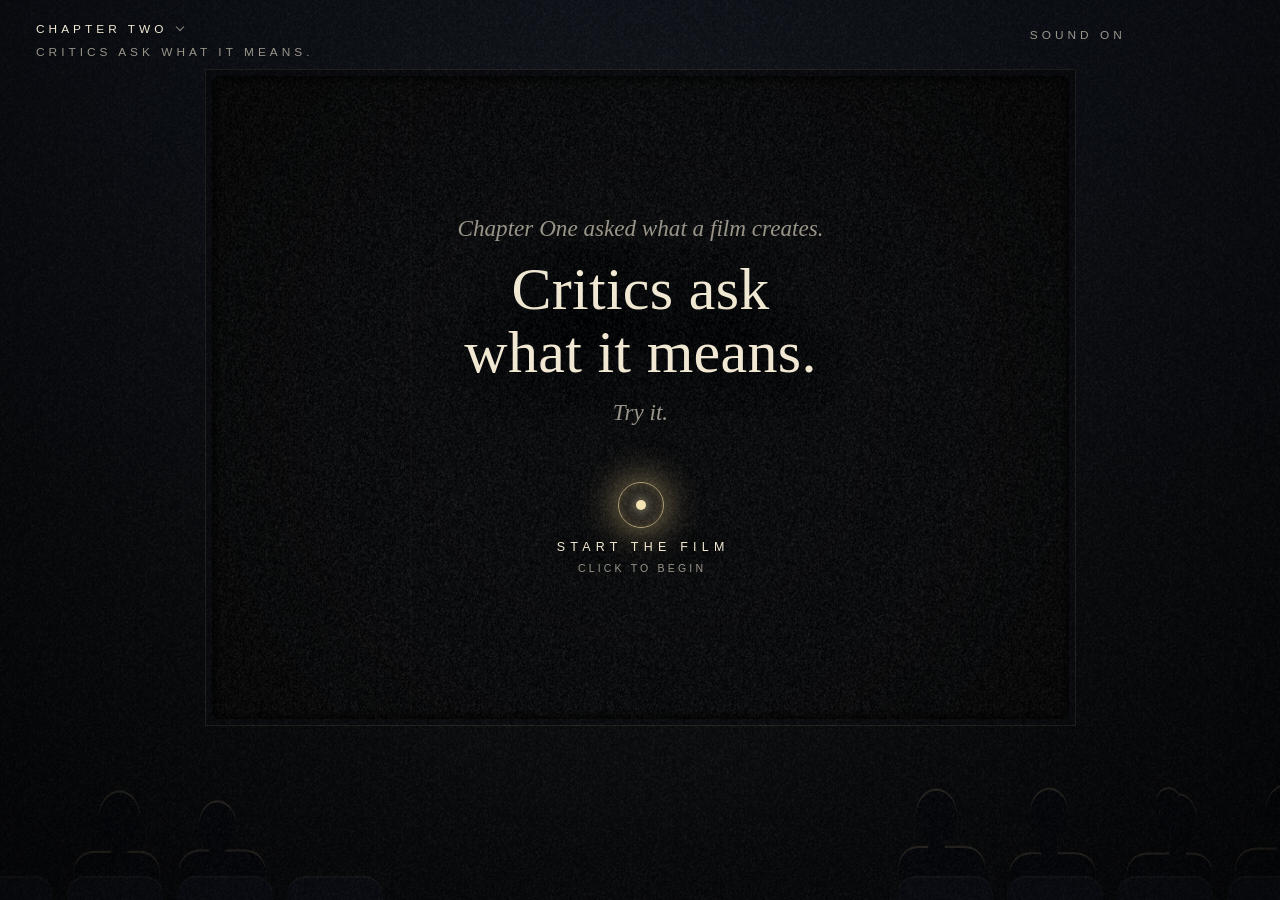
==== chapter2-3.html @ b14008a3 "first version" ====
<!doctype html>
<html lang="en">
<head>
<meta charset="utf-8">
<meta name="viewport" content="width=device-width,initial-scale=1,viewport-fit=cover">
<title>The Reading and the Laurel</title>
<meta name="description" content="Chapters Two and Three of an interactive exhibition: you read a short film and write its review; then fifty years of honours pile up on it, each citing the one beneath, down to the words you wrote.">
<meta name="theme-color" content="#05070a">
<style>
/* layout: one 4:3 film frame held in the dark of the Chapter One cinema, the front row below it.
   Chapter Two: gold is handwriting, the viewer's reading drawn over the film; it fades by itself.
   Chapter Three: gold is weight, honours stacked on the screen; the viewer lifts them off one by one, down to that same reading. */
:root{color-scheme:dark;
  --ink:#05070a; --ivory:#f1e8d3; --gold:#cdbb8e; --gold-hi:#ebd6a0; --dim:rgba(241,232,211,.62);
  --serif:"Cormorant Garamond","Iowan Old Style","Palatino Linotype",Palatino,"Book Antiqua",Georgia,"Times New Roman",serif;
  --sans:"Helvetica Neue",Helvetica,Arial,"Segoe UI",system-ui,sans-serif;
  --ease:cubic-bezier(.22,.61,.36,1);
  --fw:640px;
}
*{box-sizing:border-box;margin:0;padding:0}
html,body{height:100%;background:var(--ink);color:var(--ivory);overflow:hidden;overscroll-behavior:none;-webkit-tap-highlight-color:transparent}
body{font-family:var(--sans)}
#stage{position:fixed;inset:0;width:100%;height:100%;display:block;touch-action:none}
#ui{position:fixed;inset:0;pointer-events:none}
button{font:inherit;color:inherit;background:none;border:0;cursor:pointer;pointer-events:auto}
button:focus-visible{outline:1px solid var(--gold);outline-offset:5px;border-radius:2px}
.sr{position:absolute;width:1px;height:1px;overflow:hidden;clip:rect(0 0 0 0);white-space:nowrap}

/* chrome (shared with the other chapters) */
.top{position:absolute;left:0;right:0;top:0;display:flex;justify-content:space-between;align-items:flex-start;padding:max(18px,env(safe-area-inset-top)) clamp(16px,3vw,36px) 0;font-size:.74rem;letter-spacing:.34em;text-transform:uppercase;color:var(--dim)}
.top .left{line-height:1.9}
.top .left b{font-weight:400;color:var(--ivory)}
.top .right{display:flex;gap:6px}
.top button{padding:10px 10px;letter-spacing:.34em;text-transform:uppercase;font-size:.74rem;color:var(--dim);transition:color .6s}
.top button:hover{color:var(--ivory)}
#restartTop{opacity:0;visibility:hidden;transition:opacity 1.6s var(--ease)}
#restartTop.on{opacity:1;visibility:visible}
.bottom{position:absolute;left:0;right:0;bottom:0;padding:0 clamp(16px,3vw,36px) max(16px,env(safe-area-inset-bottom));display:flex;justify-content:center;font-size:.72rem;letter-spacing:.3em;text-transform:uppercase;color:var(--dim);transition:opacity 2s var(--ease)}
#prog{flex:1;max-width:420px}
#prog .bar{position:relative;height:1px;background:rgba(241,232,211,.16);margin-bottom:10px}
#prog .fill{position:absolute;left:0;top:0;bottom:0;width:0;background:var(--gold);opacity:.8;transition:width 2.4s var(--ease)}
#prog .tick{position:absolute;top:-2px;width:1px;height:5px;background:rgba(241,232,211,.28)}
#prog .lbl{text-align:center;white-space:nowrap;overflow:hidden;text-overflow:ellipsis;text-shadow:0 0 10px #000}
body.intro .bottom,body.intro3 .bottom,body.final .bottom{opacity:0}

/* the frame: everything written sits inside the film's 4:3 gate */
#card{position:absolute;left:0;top:0;width:100px;height:75px}
.scr{position:absolute;inset:0;display:flex;flex-direction:column;align-items:center;justify-content:center;text-align:center;padding:0 clamp(10px,4%,44px)}

/* the two openings */
.opening{gap:clamp(8px,calc(var(--fw)*.018),18px);opacity:0;visibility:hidden;transition:opacity 1.6s var(--ease),visibility 0s 1.6s}
body.intro #intro,body.intro3 #intro3{opacity:1;visibility:visible;transition:opacity 2.4s var(--ease),visibility 0s}
.opening h1{font-family:var(--serif);font-weight:300;font-size:clamp(1.8rem,calc(var(--fw)*.07),4.4rem);line-height:1.05;letter-spacing:.005em;text-shadow:0 2px 40px #000;text-wrap:balance}
.opening p{font-family:var(--serif);font-style:italic;font-size:clamp(1rem,calc(var(--fw)*.027),1.45rem);color:var(--dim)}
.cta{margin-top:clamp(10px,calc(var(--fw)*.04),40px);display:flex;flex-direction:column;align-items:center;gap:12px;padding:6px}
.cta .ring{position:relative;width:46px;height:46px;border-radius:50%;border:1px solid rgba(235,214,160,.75);box-shadow:0 0 22px 2px rgba(235,205,140,.35),inset 0 0 14px rgba(235,205,140,.3);animation:breathe 4.4s ease-in-out infinite}
.cta .ring::after{content:"";position:absolute;inset:17px;border-radius:50%;background:#f3e3b4;box-shadow:0 0 14px 3px rgba(243,227,180,.7)}
.cta .t1{font-size:.78rem;letter-spacing:.42em;text-transform:uppercase;color:var(--ivory);padding-left:.42em;text-shadow:0 0 12px #000}
.cta .t2{font-size:.66rem;letter-spacing:.3em;text-transform:uppercase;color:var(--dim);margin-top:-4px;padding-left:.3em}
.cta:focus-visible{outline:none}
.cta:hover .ring,.cta:focus-visible .ring{box-shadow:0 0 34px 5px rgba(235,205,140,.5),inset 0 0 16px rgba(235,205,140,.4)}
@keyframes breathe{0%,100%{opacity:.78;transform:scale(1)}50%{opacity:1;transform:scale(1.07)}}

/* questions */
#ask{gap:clamp(14px,calc(var(--fw)*.042),40px);opacity:0;visibility:hidden;transition:opacity 1.2s var(--ease),visibility 0s 1.2s}
#ask.on{opacity:1;visibility:visible;transition:opacity 1.8s var(--ease),visibility 0s}
.q,.s{font-family:var(--serif);font-weight:400;font-size:clamp(.92rem,calc(var(--fw)*.023),1.36rem);letter-spacing:.26em;text-transform:uppercase;padding-left:.26em;line-height:1.7;text-wrap:balance;max-width:34em;text-shadow:0 1px 18px #000,0 0 3px rgba(0,0,0,.6)}
.opts{display:grid;grid-template-columns:auto;justify-items:center}
.opts.c2{grid-template-columns:repeat(2,minmax(0,1fr))}
.opts.c3{grid-template-columns:repeat(3,minmax(0,1fr))}
.opt{position:relative;min-height:44px;padding:9px 18px;font-family:var(--serif);font-style:italic;font-size:clamp(1.02rem,calc(var(--fw)*.0245),1.36rem);line-height:1.25;color:var(--dim);opacity:0;transition:opacity 1.4s var(--ease) var(--d,0s),color .6s}
#ask.on .opt{opacity:1}
#ask:not(.ready) .opt{pointer-events:none}
.opts.caps .opt{font-style:normal;text-transform:uppercase;letter-spacing:.3em;padding:9px 12px 9px calc(12px + .3em);font-size:clamp(.8rem,calc(var(--fw)*.018),1.02rem)}
.opt::after{content:"";position:absolute;left:50%;right:50%;bottom:7px;height:1px;background:var(--gold);opacity:.75;transition:left .7s var(--ease),right .7s var(--ease)}
.opt:hover,.opt:focus-visible,.opt.chosen{color:var(--ivory)}
.opt:hover::after,.opt:focus-visible::after,.opt.chosen::after{left:14px;right:14px}
.opt:focus-visible{outline:none}
#ask.picked .opt{pointer-events:none}
#ask.picked .opt:not(.chosen){opacity:0;transition:opacity 1s var(--ease)}

/* the review the viewer writes without meaning to */
#rev{gap:clamp(8px,calc(var(--fw)*.022),20px);opacity:0;visibility:hidden;transition:opacity 1.4s var(--ease),visibility 0s 1.4s}
#rev.on{opacity:1;visibility:visible;transition:opacity 1.8s var(--ease),visibility 0s}
#rev .stars{font-family:var(--serif);color:var(--gold-hi);letter-spacing:.32em;padding-left:.32em;font-size:clamp(1rem,calc(var(--fw)*.03),1.6rem);text-shadow:0 0 18px rgba(235,205,140,.45)}
#rev .quote{font-family:var(--serif);font-style:italic;font-weight:300;font-size:clamp(1.15rem,calc(var(--fw)*.04),2.3rem);line-height:1.3;max-width:24em;min-height:2.6em;text-wrap:balance;text-shadow:0 2px 24px #000}
#rev .by{font-size:.76rem;letter-spacing:.38em;padding-left:.38em;text-transform:uppercase;color:var(--gold);opacity:0;transition:opacity 1.6s var(--ease)}
#rev .by.on{opacity:1}

/* intertitles and the endings */
#say{gap:clamp(10px,calc(var(--fw)*.03),28px)}
.s{opacity:0;filter:blur(6px);transform:translateY(8px);transition:opacity 1.5s var(--ease),transform 1.5s var(--ease),filter 1.5s var(--ease)}
.s.on{opacity:1;filter:blur(0);transform:none;transition-duration:2.4s}
.s.it{font-style:italic;text-transform:none;letter-spacing:.01em;padding-left:0;font-size:clamp(1.15rem,calc(var(--fw)*.033),2rem);line-height:1.35}
.s.big{text-transform:none;letter-spacing:.003em;padding-left:0;font-weight:300;font-size:clamp(1.3rem,calc(var(--fw)*.047),2.7rem);line-height:1.28;text-shadow:0 2px 24px #000}
.s.big.soft{color:var(--dim)}
body.reduced .s{filter:none;transform:none}
#cap{justify-content:flex-end;padding-bottom:7%}
.btn{display:none;margin-top:clamp(8px,calc(var(--fw)*.03),26px);padding:16px 22px 16px calc(22px + .42em);font-size:.78rem;letter-spacing:.42em;text-transform:uppercase;border:1px solid rgba(205,187,142,.5);color:var(--ivory);background:rgba(5,7,10,.25);opacity:0;visibility:hidden;transition:opacity 1.6s var(--ease),visibility 0s 1.6s,background .6s}
.btn.show{display:block}
.btn.on{opacity:1;visibility:visible;transition:opacity 2.4s var(--ease),visibility 0s,background .6s}
.btn:hover{background:rgba(205,187,142,.12)}
noscript{position:fixed;inset:0;display:grid;place-items:center;text-align:center;padding:2rem;font-family:var(--serif);font-size:1.4rem}
@media (max-width:640px){
  .top{font-size:.66rem;letter-spacing:.26em}
  .top .left .scn{display:none}
}
@media (prefers-reduced-motion:reduce){.cta .ring{animation:none}}
</style>
</head>
<body class="intro">
<canvas id="stage" aria-hidden="true"></canvas>
<div id="ui">
  <header class="top">
    <div class="left"><b id="chap">Chapter Two</b><br><span class="scn" id="scn">Critics ask what it means.</span></div>
    <div class="right">
      <button id="snd" type="button" aria-pressed="true" aria-label="Toggle sound">Sound on</button>
      <button id="restartTop" type="button">Restart</button>
    </div>
  </header>

  <div id="card">
    <section class="scr opening" id="intro">
      <p>Chapter One asked what a film creates.</p>
      <h1>Critics ask<br>what it means.</h1>
      <p>Try it.</p>
      <button class="cta" id="cta" type="button" aria-label="Start the film">
        <span class="ring" aria-hidden="true"></span>
        <span class="t1">Start the film</span>
        <span class="t2">Click to begin</span>
      </button>
    </section>

    <section class="scr opening" id="intro3">
      <p>You are the audience.</p>
      <h1>The canon decides<br>what matters.</h1>
      <button class="cta" id="cta3" type="button" aria-label="Start Chapter Three" tabindex="-1">
        <span class="ring" aria-hidden="true"></span>
        <span class="t1">Start the film</span>
        <span class="t2">Click to begin</span>
      </button>
    </section>

    <section class="scr" id="ask" aria-label="Question">
      <p class="q" id="q"></p>
      <div class="opts" id="opts"></div>
    </section>

    <section class="scr" id="rev" aria-hidden="true">
      <p class="stars">&#9733;&#9733;&#9733;&#9733;&#9733;</p>
      <p class="quote" id="quote"></p>
      <p class="by" id="by">&mdash; You</p>
    </section>

    <section class="scr" id="say">
      <button class="btn" id="again" type="button" tabindex="-1">Watch it again</button>
    </section>

    <div class="scr" id="cap" aria-hidden="true"></div>
  </div>

  <div class="bottom">
    <div id="prog" role="progressbar" aria-label="Progress through the chapter" aria-valuemin="1" aria-valuemax="8" aria-valuenow="1">
      <div class="bar" id="pbar"><div class="fill" id="fill"></div></div>
      <div class="lbl" id="lbl">01 / 08 · The Film</div>
    </div>
  </div>
  <div class="sr" id="live" aria-live="polite"></div>
</div>
<noscript>This exhibition needs JavaScript to run.</noscript>

<script>
(()=>{
'use strict';
const $=s=>document.querySelector(s);
const cv=$('#stage'),ctx=cv.getContext('2d',{alpha:false});
let reduce=matchMedia('(prefers-reduced-motion: reduce)').matches;
matchMedia('(prefers-reduced-motion: reduce)').addEventListener?.('change',e=>{reduce=e.matches;document.body.classList.toggle('reduced',reduce)});
document.body.classList.toggle('reduced',reduce);
const coarse=matchMedia('(pointer: coarse)').matches;
const SERIF='"Cormorant Garamond","Iowan Old Style","Palatino Linotype",Palatino,"Book Antiqua",Georgia,"Times New Roman",serif';
const SANS='"Helvetica Neue",Helvetica,Arial,"Segoe UI",system-ui,sans-serif';
const NEXT_CHAPTER='chapter4.html'; // the last chapter; the closing button leads there

/* ---------- helpers ---------- */
const clamp=(v,a,b)=>v<a?a:v>b?b:v,lerp=(a,b,t)=>a+(b-a)*t;
const sstep=(a,b,x)=>{const t=clamp((x-a)/(b-a),0,1);return t*t*(3-2*t)};
const eio=t=>{t=clamp(t,0,1);return t<.5?4*t*t*t:1-Math.pow(-2*t+2,3)/2};
const prog=(x,a,b)=>clamp((x-a)/(b-a),0,1);
const rgb=(r,g,b,a=1)=>`rgba(${r|0},${g|0},${b|0},${clamp(a,0,1).toFixed(3)})`;
function mulberry(a){return()=>{a|=0;a=a+0x6D2B79F5|0;let t=Math.imul(a^a>>>15,1|a);t=t+Math.imul(t^t>>>7,61|t)^t;return((t^t>>>14)>>>0)/4294967296}}
const tween=(o,target,dur,dt)=>{const d=target-o.v,st=dt/dur;o.v+=clamp(d,-st,st)};
const smooth=(v,t,rate,dt)=>v+(t-v)*(1-Math.exp(-dt*rate));

/* ---------- the room and the film's own time ---------- */
const R={W:2.9,D:6.5,H:3.1};
const DOOR={x0:-2.25,x1:-1.35,h:2.05},WIN={x0:.95,x1:2.25,y0:.95,y1:2.2},LAMP={x:1.6,y:2.32,z:3.5},CH={x:.45,z:3.9};
const NEAR=.2,END=27.5,STEP=.52,OPEN=1.25;
/* story seconds: the one action the film ever shows. He enters, sits, looks at the window, leaves. */
const TL={open1:[1.0,2.3],enter:[2.3,4.0],close1:[4.1,5.3],walk:[5.3,8.9],turn:[8.9,9.6],sit:[9.6,10.8],look:[11.0,12.2],
  unlook:[15.6,16.2],rise:[16.2,17.4],back:[17.6,21.0],open2:[20.4,21.6],out:[21.7,23.3],close2:[23.5,24.7]};
/* what is shown, and when. The film itself is the same every time; only what lies over it changes. */
const CLIPS={film:{T0:0,T1:END},read1:{T0:8,T1:18},read2:{T0:14.5,T1:24.5},split:{T0:7,T1:19},loop:{T0:0,T1:END}};
const STEPS2=['The Film','First Question','Your Reading','Second Question','Your Reading, Again','Your Review','Side by Side','What Remains'];
const STEPS3=['The Premiere','Fifty Years','The Layers','The Film'];
const Q1={q:'Why did he enter the room?',opts:[['He was looking for someone.','wait'],['He wanted to be alone.','alone'],['He was afraid of something outside.','fear'],['There was no reason.','none']]};
const Q2={q:'What was this film about?',caps:3,opts:[['Loneliness','loneliness'],['Fear','fear'],['Waiting','waiting'],['Memory','memory'],['Death','death'],['Nothing','nothing']]};
/* the review is assembled from the two answers: the second sets the claim, the first supplies the image */
const REV2={loneliness:'A haunting study of loneliness.',fear:'A quiet masterpiece of dread.',waiting:'A haunting study of waiting.',
  memory:'A meditation on memory and the rooms it keeps.',death:'An elegy that never names its dead.',nothing:'A rigorous study of nothing.'};
const REV1={wait:'Every closed door is someone who never came.',alone:'The empty chair is the only company he can bear.',
  fear:'The dark window looks back at him.',none:'He enters for no reason, and that is the reason.'};
const label=(Q,v)=>(Q.opts.find(o=>o[1]===v)||Q.opts[0])[0];
const reviewText=()=>REV2[S.q2]+' '+REV1[S.q1];

/* ---------- Chapter Three: fifty years of honours, each one resting on the one beneath ----------
   bottom to top. Each card's last line is its reason, and the reason is always the card under it.
   The bottom card is the review from Chapter Two, and its reason is two answers that are not on the screen. */
const Y0=1974,Y1=2026,HY=[1974.25,1984,2004,2014,2024];
const CARDS=[
  {id:'review', hn:0,d:0,  cx:.5, cy:.56,cw:.68,ch:.42,rot:-.02},
  {id:'prize',  hn:0,d:.55,cx:.46,cy:.5, cw:.6, ch:.56,rot:.035},
  {id:'retro',  hn:1,d:0,  cx:.54,cy:.47,cw:.58,ch:.6, rot:-.04},
  {id:'restore',hn:2,d:0,  cx:.48,cy:.5, cw:.62,ch:.64,rot:.025},
  {id:'poll',   hn:3,d:0,  cx:.53,cy:.46,cw:.58,ch:.68,rot:-.03},
  {id:'book',   hn:4,d:0,  cx:.49,cy:.5, cw:.6, ch:.74,rot:.045}];
const CLAP=[[.45,2.6],[.6,3],[.75,3.2],[.9,3.6],[1,5]],DROP=.6;

/* ---------- state ---------- */
let S,runId=0;
const waits=[],PARTS=[],ST=new Map(),SCR=[{x:.23,p:.34,on:false,a:0},{x:.71,p:.2,on:false,a:0}];
function fresh(){
  return{mode:'intro',ch:2,mt:0,clock:0,step:0,lastStep:-1,
    clip:null,rt:0,dur:0,pt:0,T:0,playing:false,holdEnd:false,loop:false,fade:0,lead:-1,cut:0,
    q1:null,q2:null,dim:{v:0},dimT:0,out:{v:0},outT:0,split:{v:0},splitT:0,lumS:.1,
    year:Y0,yearT:Y0,hon:0,landT:[0,0,0,0,0],railA:0,railT:0,dragging:false,dragged:false,hint:0,
    cards:CARDS.map(c=>({...c,t:null,landed:false,gone:false,fly:null,back:0})),drag:null,peeled:0,lastPeel:-1e9,rsn:0,rg:0,
    shake:0,ovEnd:0,clap:0,clapT:0,clapEnd:0,mur:0,murT:0,turnN:0,premT:0,held:null,
    prev:{},fr:{i:-1,wx:0,wy:0,fl:0,gx:0,gy:0,dust:[],hair:null}};
}
S=fresh();
function wait(s){const id=runId;return new Promise(res=>waits.push({t:S.clock+s,res,id}))}
function until(fn){const id=runId;return new Promise(res=>waits.push({fn,res,id}))}
function setMode(m){S.mode=m;S.mt=0}

/* ---------- canvas, layout, the front row ---------- */
let W=0,H=0,DPR=1,quality=1,bgGrad,vigGrad,grainPat,pitch=90,K=150,FW=640,FH=480,TOP=60,BARY=0,BARW=300;
const FR={x:0,y:0,w:640,h:480},HEADS=[];let VIS=[];
const BARH=50;
function getSt(key){
  let st=ST.get(key);
  if(!st){let h=7;for(const c of key)h=(h*31+c.charCodeAt(0))|0;const r=mulberry(h^0x5bd1e995);
    st={slump:.15,attn:0,turn:0,phone:0,ov:0,lk:0,away:0,awayV:0,tdir:r()<.5?-1:1,d:r(),r1:r(),r2:r(),ph:r()*6.28,sleep:0,stepT:0,ti:0,
      pre:false,c2:false,arrE:1,left:0,back:0,gone:0,hs:0};
    st.pre=r()<.55;st.arrE=1+Math.min(3,Math.floor(r()*4));st.c2=r()<.7;
    st.away=(S.ch===2?st.c2:st.pre)?0:1;
    ST.set(key,st)}
  return st;
}
function attach(){for(const h of HEADS)h.st=getSt(h.key)}
function resize(){
  DPR=Math.min(devicePixelRatio||1,1.75)*quality;
  W=Math.max(innerWidth,320);H=Math.max(innerHeight,240);
  cv.width=Math.round(W*DPR);cv.height=Math.round(H*DPR);
  ctx.setTransform(DPR,0,0,DPR,0,0);
  pitch=clamp(Math.min(W/10.5,H/7.6),50,110);K=pitch/.6;
  TOP=clamp(H*.085,46,80);
  const bot=K*.66+10+BARH,avail=Math.max(120,H-TOP-bot);
  FH=Math.round(Math.min(avail,(W-32)*.75));FW=Math.round(FH*4/3);
  FR.x=Math.round((W-FW)/2);FR.y=Math.round(TOP+(avail-FH)/2);FR.w=FW;FR.h=FH;
  const c=$('#card').style;c.left=FR.x+'px';c.top=FR.y+'px';c.width=FW+'px';c.height=FH+'px';
  $('#card').style.setProperty('--fw',FW+'px');
  BARY=Math.round(FR.y+FH+Math.min(30,BARH*.55));BARW=Math.min(FW*.86,560);
  bgGrad=ctx.createLinearGradient(0,0,0,H);bgGrad.addColorStop(0,'#070a10');bgGrad.addColorStop(1,'#040507');
  vigGrad=ctx.createRadialGradient(W/2,H/2,Math.min(W,H)*.35,W/2,H/2,Math.hypot(W,H)*.62);
  vigGrad.addColorStop(0,'rgba(0,0,0,0)');vigGrad.addColorStop(1,'rgba(0,0,0,.62)');
  if(!grainPat){const n=document.createElement('canvas');n.width=n.height=256;const g=n.getContext('2d'),im=g.createImageData(256,256),r=mulberry(3);
    for(let i=0;i<256*256;i++){const v=r()<.5?0:255;im.data[i*4]=im.data[i*4+1]=im.data[i*4+2]=v;im.data[i*4+3]=r()*34}
    g.putImageData(im,0,0);grainPat=ctx.createPattern(n,'repeat')}
  // the row in front of you; who is sitting in it depends on the year
  HEADS.length=0;const r=mulberry(20191),aisle=Math.max(pitch*1.7,Math.min(W*.2,250));
  for(const sd of[-1,1])for(let j=0;j<40;j++){const x=W/2+sd*(aisle+pitch*(j+.5));if(x<-pitch||x>W+pitch)break;
    const tall=r();HEADS.push({x,key:sd+':'+j,p:{dx:(r()-.5)*.09,s:.9+r()*.24,h:1.22+tall*.12,sh:(r()-.5)*.04,hair:r()<.3?(r()<.5?-1:1):0,lean:(r()-.5)*.05}})}
  attach();
  const o=$('#opts');if(o.dataset.cols)o.className='opts caps c'+(FW<520?2:o.dataset.cols);
}

/* ---------- projection inside a film frame (FW, FH are the frame being drawn) ---------- */
const cam={x:0,y:1.18,z:-1.9};
let F=600,FCX=320,HZ=260,PX=0,PY=0;
function setCam(){cam.x=0;cam.y=1.18;cam.z=-1.9;F=1.12*FH;HZ=.555*FH;FCX=FW/2}
const pj=(x,y,z)=>{const k=F/Math.max(z-cam.z,.05);PX=FCX+(x-cam.x)*k;PY=HZ-(y-cam.y)*k};
function pathPoly(a){
  const n=a.length/3,zn=cam.z+NEAR;let started=false;
  let qx=a[(n-1)*3],qy=a[(n-1)*3+1],qz=a[(n-1)*3+2];
  const emit=(x,y,z)=>{pj(x,y,z);if(!started){ctx.moveTo(PX,PY);started=true}else ctx.lineTo(PX,PY)};
  for(let i=0;i<n;i++){
    const x=a[i*3],y=a[i*3+1],z=a[i*3+2],inC=z>=zn,inP=qz>=zn;
    if(inC!==inP){const t=(zn-qz)/(z-qz);emit(qx+(x-qx)*t,qy+(y-qy)*t,zn)}
    if(inC)emit(x,y,z);
    qx=x;qy=y;qz=z;
  }
  return started;
}
function poly(a,fill,stroke,lw){
  ctx.beginPath();if(!pathPoly(a))return;ctx.closePath();
  if(fill){ctx.fillStyle=fill;ctx.fill()}
  if(stroke){ctx.strokeStyle=stroke;ctx.lineWidth=lw||1;ctx.stroke()}
}
function grad(x1,y1,z1,x2,y2,z2,stops){
  const zn=cam.z+NEAR+.1;pj(x1,y1,Math.max(z1,zn));const ax=PX,ay=PY;pj(x2,y2,Math.max(z2,zn));
  const g=ctx.createLinearGradient(ax,ay,PX,PY);for(const s of stops)g.addColorStop(s[0],s[1]);return g;
}
function add(fn){ctx.save();ctx.globalCompositeOperation='lighter';fn();ctx.restore()}
function glow(x,y,r,stops){const g=ctx.createRadialGradient(x,y,0,x,y,r);for(const s of stops)g.addColorStop(s[0],s[1]);ctx.fillStyle=g;ctx.fillRect(x-r,y-r,r*2,r*2)}
function rr(p,x,y,w,h,r,top){
  if(top){p.moveTo(x,y+h);p.lineTo(x,y+r);p.arcTo(x,y,x+r,y,r);p.lineTo(x+w-r,y);p.arcTo(x+w,y,x+w,y+r,r);p.lineTo(x+w,y+h);p.closePath()}
  else{p.moveTo(x+r,y);p.arcTo(x+w,y,x+w,y+h,r);p.arcTo(x+w,y+h,x,y+h,r);p.arcTo(x,y+h,x,y,r);p.arcTo(x,y,x+w,y,r);p.closePath()}
}
function spaced(c,t,x,y,ls){if('letterSpacing' in c&&ls){c.letterSpacing=ls.toFixed(2)+'px';c.fillText(t,x+(c.textAlign==='center'?ls/2:0),y);c.letterSpacing='0px'}else c.fillText(t,x,y)}

/* ---------- the action ---------- */
function doorAng(T){
  return OPEN*(eio(prog(T,TL.open1[0],TL.open1[1]))*(1-eio(prog(T,TL.close1[0],TL.close1[1])))
             +eio(prog(T,TL.open2[0],TL.open2[1]))*(1-eio(prog(T,TL.close2[0],TL.close2[1]))));
}
function pose(T){
  const D=R.D,cx=CH.x,A={x:-1.8,z:D+1.0},B={x:-1.48,z:D-.98},C={x:cx,z:CH.z+.52},E={x:cx,z:CH.z+.04};
  const L1=Math.hypot(B.x-A.x,B.z-A.z),L2=Math.hypot(C.x-B.x,C.z-B.z);
  const P={x:A.x,z:A.z,hip:0,turn:0,look:0,walk:0,dist:0,gone:T>TL.close2[1]};
  const mv=(a,b,p,d0,len)=>{P.x=lerp(a.x,b.x,p);P.z=lerp(a.z,b.z,p);P.dist=d0+p*len;P.walk=clamp(Math.sin(Math.PI*p)*2.4,0,1)};
  const at=(a,d)=>{P.x=a.x;P.z=a.z;P.dist=d};
  if(T<TL.enter[0]){}
  else if(T<TL.enter[1])mv(A,B,sstep(TL.enter[0],TL.enter[1],T),0,L1);
  else if(T<TL.walk[0]){at(B,L1);P.turn=Math.sin(prog(T,TL.enter[1],TL.walk[0])*Math.PI)*.85}
  else if(T<TL.walk[1])mv(B,C,sstep(TL.walk[0],TL.walk[1],T),L1,L2);
  else if(T<TL.turn[1]){at(C,L1+L2);P.turn=Math.sin(prog(T,TL.turn[0],TL.turn[1])*Math.PI)}
  else if(T<TL.rise[0]){const s=eio(prog(T,TL.sit[0],TL.sit[1]));at(C,L1+L2);P.z=lerp(C.z,E.z,s);P.hip=s;
    P.look=eio(prog(T,TL.look[0],TL.look[1]))*(1-eio(prog(T,TL.unlook[0],TL.unlook[1])))}
  else if(T<TL.rise[1]){const s=1-eio(prog(T,TL.rise[0],TL.rise[1]));at(C,L1+L2);P.z=lerp(C.z,E.z,s);P.hip=s}
  else if(T<TL.back[0]){at(C,L1+L2);P.turn=Math.sin(prog(T,TL.rise[1],TL.back[0])*Math.PI)*.8}
  else if(T<TL.back[1])mv(C,B,sstep(TL.back[0],TL.back[1],T),L1+L2,L2);
  else if(T<TL.out[0])at(B,L1+2*L2);
  else if(T<TL.out[1])mv(B,A,sstep(TL.out[0],TL.out[1],T),L1+2*L2,L1);
  else at(A,2*L1+2*L2);
  P.ph=P.dist/STEP*Math.PI;P.steps=Math.floor(P.dist/STEP+.5);
  return P;
}

/* ---------- drawing the film ---------- */
function figure(cx,by,k,P,breath){
  // a coat, a head, two legs: the same silhouette language as the audience in Chapter One
  const s=P.hip,hipY=lerp(.93,.47,s),shY=lerp(1.47,1.05,s)+breath,hdY=lerp(1.64,1.225,s)+breath-(1-P.look)*.012*s;
  const bob=P.walk*.017*Math.abs(Math.sin(P.ph)),sway=P.walk*.011*Math.sin(P.ph),ws=lerp(1,.6,P.turn);
  const X=m=>cx+(m*ws+sway)*k,Y=m=>by-(m-bob)*k,parts=[];
  if(s<.9)for(const sd of[-1,1]){
    const lift=P.walk*Math.max(0,Math.sin(P.ph+(sd>0?0:Math.PI)))*.06,top=hipY-.3,p=new Path2D();
    p.moveTo(X(sd*.02),Y(top));p.lineTo(X(sd*.16),Y(top));p.lineTo(X(sd*.135),Y(lift+.035));p.lineTo(X(sd*.15),Y(lift));p.lineTo(X(sd*.04),Y(lift));p.closePath();parts.push(p)}
  const hem=lerp(.5,.34,s),c=new Path2D();
  c.moveTo(X(-.21),Y(hem));c.lineTo(X(-.25),Y(hipY+.18));
  c.quadraticCurveTo(X(-.262),Y(shY-.04),X(-.205),Y(shY+.012));
  c.quadraticCurveTo(X(-.11),Y(shY+.06),X(-.056),Y(shY+.078));
  c.lineTo(X(-.05),Y(hdY-.06));c.lineTo(X(.05),Y(hdY-.06));c.lineTo(X(.056),Y(shY+.078));
  c.quadraticCurveTo(X(.11),Y(shY+.06),X(.205),Y(shY+.012));
  c.quadraticCurveTo(X(.262),Y(shY-.04),X(.25),Y(hipY+.18));
  c.lineTo(X(.21),Y(hem));c.closePath();parts.push(c);
  const hx=X(-P.look*.012),hy=Y(hdY),rx=.086*k*lerp(1,1.1,Math.max(P.turn,P.look*.6)),ry=.112*k,h=new Path2D();
  h.ellipse(hx,hy,rx,ry,0,0,6.2832);parts.push(h);
  if(P.look>.03){ // the brow and nose that show once he turns toward the window
    const n=new Path2D(),t=P.look;
    n.moveTo(hx+rx*.8,hy-ry*.42);
    n.quadraticCurveTo(hx+rx*(1+.1*t),hy-ry*.1,hx+rx*(.98+.3*t),hy+ry*.2);
    n.quadraticCurveTo(hx+rx*(.98+.08*t),hy+ry*.34,hx+rx*(.92+.12*t),hy+ry*.62);
    n.lineTo(hx+rx*.6,hy+ry*.8);n.closePath();parts.push(n);
  }
  return{parts,hx,hy};
}
function figureAt(x,z,P){const d=z-cam.z;if(d<.4)return null;const k=F/d;return figure(FCX+(x-cam.x)*k,HZ+cam.y*k,k,P,0)}
function drawMan(P,backlit){
  const d=P.z-cam.z;if(d<.4)return;
  const k=F/d,cx=FCX+(P.x-cam.x)*k,by=HZ+cam.y*k;
  const {parts,hx,hy}=figure(cx,by,k,P,Math.sin(S.clock*1.25)*.004*P.hip);
  if(!backlit){
    pj(LAMP.x,LAMP.y,LAMP.z);let vx=PX-hx,vy=PY-hy;const vl=Math.hypot(vx,vy)||1;vx/=vl;vy/=vl;
    const dl=Math.hypot(P.x-LAMP.x,P.z-LAMP.z),o=clamp(.011*k,.8,3.4),ra=clamp(.1+.62/(1+dl*dl/2.4),0,.85);
    ctx.save();ctx.translate(vx*o,vy*o);ctx.fillStyle=rgb(232,220,190,ra);for(const p of parts)ctx.fill(p);ctx.restore();
  }
  ctx.fillStyle='#030405';for(const p of parts)ctx.fill(p);
}
function shadowAt(x,z,len,w,a){
  const dx=x-LAMP.x,dz=z-LAMP.z,d=Math.hypot(dx,dz)||1,ux=dx/d,uz=dz/d,nx=-uz,nz=ux,w1=w*1.9;
  const ex=x+ux*len,ez=z+uz*len;
  poly([x+nx*w,0,z+nz*w,x-nx*w,0,z-nz*w,ex-nx*w1,0,ez-nz*w1,ex+nx*w1,0,ez+nz*w1],grad(x,0,z,ex,0,ez,[[0,rgb(2,3,4,a)],[1,rgb(2,3,4,0)]]));
}
/* the wooden chair, facing the window wall, pushed into out[] as parts with a depth each */
function chairParts(x,z,out){
  const P=(u,y,v)=>[x+u,y,z+v],Q=(...pts)=>pts.flat();
  const wood=v=>rgb(v,v*.95,v*.84),edge=rgb(226,214,184,.3);
  const part=(key,fn)=>out.push({z:key,fn});
  const leg=(u,v,h)=>{const lx=x+u,lz=z+v,sd=LAMP.x>lx?1:-1;
    part(lz,()=>{poly([lx-.019,0,lz,lx+.019,0,lz,lx+.019,h,lz,lx-.019,h,lz],wood(46));poly([lx+sd*.019,0,lz,lx+sd*.019,h,lz],null,edge,1)})};
  leg(-.19,.2,.45);leg(.19,.2,.45);leg(-.2,-.21,.95);leg(.2,-.21,.95);
  part(z+.2,()=>poly(Q(P(-.19,.16,.2),P(.19,.16,.2),P(.19,.2,.2),P(-.19,.2,.2)),wood(34)));
  for(const v of[-.21,.21])part(z+v,()=>poly(Q(P(-.22,.415,v),P(.22,.415,v),P(.22,.455,v),P(-.22,.455,v)),wood(56)));
  part(z+.12,()=>poly(Q(P(-.22,.455,-.21),P(.22,.455,-.21),P(.22,.455,.21),P(-.22,.455,.21)),wood(122)));
  part(z-.211,()=>{
    poly(Q(P(-.2,.6,-.21),P(.2,.6,-.21),P(.2,.655,-.21),P(-.2,.655,-.21)),wood(56));
    poly(Q(P(-.2,.85,-.21),P(.2,.85,-.21),P(.2,.95,-.21),P(-.2,.95,-.21)),wood(64));
    poly(Q(P(-.2,.95,-.21),P(.2,.95,-.21)),null,rgb(226,214,184,.38),1)});
}
function drawLamp(){
  const d=LAMP.z-cam.z;if(d<.5)return;const k=F/d;
  pj(LAMP.x,R.H,LAMP.z);const tx=PX,ty=PY;pj(LAMP.x,LAMP.y,LAMP.z);const bx=PX,by=PY;
  ctx.strokeStyle=rgb(190,182,160,.24);ctx.lineWidth=Math.max(1,.008*k);ctx.beginPath();ctx.moveTo(tx,ty);ctx.lineTo(bx,by-.1*k);ctx.stroke();
  ctx.fillStyle='#0b0c0e';ctx.fillRect(bx-.022*k,by-.115*k,.044*k,.075*k);
  add(()=>{for(const [r,a] of[[1.5,.1],[.55,.22],[.16,.55]])glow(bx,by,r*k,[[0,rgb(244,236,212,a)],[1,rgb(244,236,212,0)]])});
  ctx.fillStyle=rgb(255,250,232);ctx.beginPath();ctx.ellipse(bx,by,.034*k,.045*k,0,0,6.2832);ctx.fill();
}
function drawCorridor(P){
  const D=R.D;pj(DOOR.x0,DOOR.h,D);const ax=PX,ay=PY;pj(DOOR.x1,0,D);const bx=PX,by=PY;
  ctx.save();ctx.beginPath();ctx.rect(ax,ay,bx-ax,by-ay);ctx.clip();
  const zf=D+1.9,x0=DOOR.x0-1.4,x1=DOOR.x1+1.4;
  ctx.fillStyle='#8f8975';ctx.fillRect(ax,ay,bx-ax,by-ay);
  poly([x0,0,zf,x1,0,zf,x1,2.7,zf,x0,2.7,zf],grad(0,2.7,zf,0,0,zf,[[0,'#a39c86'],[1,'#cfc7ad']]));
  poly([x0,2.7,D,x1,2.7,D,x1,2.7,zf,x0,2.7,zf],'#5d5849');
  poly([x0,0,D,x1,0,D,x1,0,zf,x0,0,zf],grad(0,0,zf,0,0,D,[[0,'#9a937e'],[1,'#6f6a5a']]));
  poly([x0,0,zf,x1,0,zf,x1,.1,zf,x0,.1,zf],'#7d7765');
  if(P.z>=D-.02&&!P.gone){
    poly([P.x-.2,0,P.z,P.x+.2,0,P.z,P.x+.3,0,P.z-1,P.x-.3,0,P.z-1],'rgba(20,19,16,.4)');
    drawMan(P,true)}
  ctx.restore();
}
function drawWindow(){
  const z=R.D,k=F/(z-cam.z);
  pj(WIN.x0,WIN.y1,z);const ax=PX,ay=PY;pj(WIN.x1,WIN.y0,z);const bx=PX,by=PY,w=bx-ax,h=by-ay;
  const fr=.07*k;
  ctx.fillStyle='#1d1c1a';ctx.fillRect(ax-fr,ay-fr,w+fr*2,h+fr*2);
  ctx.strokeStyle=rgb(214,204,178,.26);ctx.lineWidth=1;ctx.strokeRect(ax-fr+.5,ay-fr+.5,w+fr*2-1,h+fr*2-1);
  ctx.save();ctx.beginPath();ctx.rect(ax,ay,w,h);ctx.clip();
  ctx.fillStyle='#030406';ctx.fillRect(ax,ay,w,h);
  const g=ctx.createLinearGradient(0,ay,0,by);
  g.addColorStop(0,rgb(126,138,158,.2));g.addColorStop(1,rgb(126,138,158,.075));ctx.fillStyle=g;ctx.fillRect(ax,ay,w,h);
  {const zv=2*z-LAMP.z;pj(LAMP.x,LAMP.y,zv);const kv=F/(zv-cam.z),qx=PX,qy=PY;
    add(()=>{glow(qx,qy,.34*kv,[[0,rgb(236,226,200,.2)],[1,rgb(236,226,200,0)]]);glow(qx,qy,.07*kv,[[0,rgb(246,238,214,.7)],[1,rgb(246,238,214,0)]])})}
  ctx.restore();
  const mw=Math.max(1.5,.04*k);
  ctx.fillStyle='#1d1c1a';ctx.fillRect(ax+w/2-mw/2,ay,mw,h);ctx.fillRect(ax,ay+h*.45-mw/2,w,mw);
  ctx.fillStyle=rgb(214,204,178,.16);ctx.fillRect(ax+w/2+mw/2-1,ay,1,h);ctx.fillRect(ax,ay+h*.45-mw/2,w,1);
  ctx.fillStyle=rgb(74,70,62);ctx.fillRect(ax-fr*1.5,by+fr*.3,w+fr*3,Math.max(2,.035*k));
}
const leafAt=(ang,a,y)=>{const DW=DOOR.x1-DOOR.x0;return[DOOR.x0+a*DW*Math.cos(ang),y,R.D-a*DW*Math.sin(ang)]};
function drawLeaf(ang){
  const P=(a,y)=>leafAt(ang,a,y),sh=13+16*clamp(ang/OPEN,0,1),k=F/Math.max(R.D-cam.z,.5);
  poly([...P(0,0),...P(1,0),...P(1,DOOR.h),...P(0,DOOR.h)],rgb(sh,sh+1,sh+3),rgb(214,204,178,.16),1);
  for(const [y0,y1] of[[.22,.95],[1.1,1.85]])poly([...P(.14,y0),...P(.86,y0),...P(.86,y1),...P(.14,y1)],null,rgb(214,204,178,.1),1);
  poly([...P(.86,1.02),...P(.72,1.02)],null,rgb(226,214,184,.6),Math.max(1.5,.013*k));
}
function drawStrip(open){
  const a=clamp(1-open*4,0,1),z=R.D,x0=DOOR.x0+.03,x1=DOOR.x1-.03;
  if(a<=.01)return;
  poly([x0,0,z,x1,0,z,x1,.016,z,x0,.016,z],rgb(236,226,200,.78*a));
  add(()=>poly([x0,0,z,x1,0,z,x1+.12,0,z-.5,x0-.12,0,z-.5],grad(0,0,z,0,0,z-.5,[[0,rgb(236,226,200,.2*a)],[1,rgb(236,226,200,0)]])));
}
function drawRoom(gold){
  const T=S.T,zn=cam.z+NEAR,z0=Math.max(zn,-4),D=R.D,RW=R.W,RH=R.H;
  const ang=doorAng(T),open=clamp(ang/OPEN,0,1),P=pose(T);
  const kD=F/(D-cam.z),near=!P.gone&&P.z<D-.02;
  ctx.fillStyle='#040507';ctx.fillRect(-4,-4,FW+8,FH+8);
  if(ang>.004)drawCorridor(P);
  const fl=[-RW,0,z0,RW,0,z0,RW,0,D,-RW,0,D];
  poly(fl,'#0a0b0e');
  ctx.save();ctx.beginPath();
  if(pathPoly(fl)){ctx.closePath();ctx.clip();
    const dl=LAMP.z-cam.z;
    pj(LAMP.x,0,LAMP.z);{const k=F/dl,r=3*k,sy=clamp(cam.y/dl*1.3,.04,1);
      ctx.save();ctx.translate(PX,PY);ctx.scale(1,sy);ctx.globalCompositeOperation='lighter';
      glow(0,0,r,[[0,rgb(236,226,200,.5)],[.28,rgb(236,226,200,.22)],[.62,rgb(236,226,200,.05)],[1,rgb(236,226,200,0)]]);ctx.restore()}
    for(let x=-RW+.31;x<RW;x+=.34)poly([x,0,z0,x,0,D],null,'rgba(0,0,0,.4)',1);
    if(ang>.02){
      add(()=>poly([DOOR.x0+.15,0,D,DOOR.x1,0,D,DOOR.x1+1.6,0,D-3.8,DOOR.x0+.7,0,D-3.8],
        grad(0,0,D,0,0,D-3.8,[[0,rgb(236,226,200,.34*open)],[.5,rgb(236,226,200,.1*open)],[1,rgb(236,226,200,0)]])));
      if(!P.gone&&P.z>D-2.4)poly([P.x-.19,0,P.z,P.x+.19,0,P.z,P.x+.5,0,P.z-2.8,P.x-.44,0,P.z-2.8],
        grad(0,0,P.z,0,0,P.z-2.8,[[0,rgb(2,3,4,.6*open)],[1,rgb(2,3,4,0)]]));
    }
    shadowAt(CH.x,CH.z,.62,.25,.5);pj(CH.x,0,CH.z);
    {const k=F/(CH.z-cam.z);ctx.save();ctx.translate(PX,PY);ctx.scale(1,clamp(cam.y/(CH.z-cam.z)*1.3,.04,1));glow(0,0,.36*k,[[0,rgb(2,3,4,.55)],[1,rgb(2,3,4,0)]]);ctx.restore()}
    if(near&&P.hip<.6){const d=Math.hypot(P.x-LAMP.x,P.z-LAMP.z);shadowAt(P.x,P.z,clamp(d*1.15,.25,2.6),.16,.55*(1-P.hip))}
  }
  ctx.restore();
  for(const sd of[-1,1]){const wp=[sd*RW,0,z0,sd*RW,RH,z0,sd*RW,RH,D,sd*RW,0,D];poly(wp,'#08090c');
    const peak=sd>0?.24:.04,zN=Math.max(z0,cam.z+1.4),tl=clamp((D-LAMP.z)/(D-zN),.05,.95);
    const g=grad(sd*RW,1.3,D,sd*RW,1.3,zN,[[0,rgb(226,216,190,peak*.5)],[tl,rgb(226,216,190,peak)],[1,rgb(226,216,190,0)]]);
    add(()=>poly(wp,g))}
  poly([-RW,RH,z0,RW,RH,z0,RW,RH,D,-RW,RH,D],'#060709');
  ctx.save();ctx.beginPath();pathPoly([-RW,0,D,RW,0,D,RW,RH,D,-RW,RH,D]);ctx.closePath();
  if(ang>.004){pathPoly([DOOR.x0,0,D,DOOR.x1,0,D,DOOR.x1,DOOR.h,D,DOOR.x0,DOOR.h,D]);ctx.closePath()}
  ctx.fillStyle='#0b0c0f';ctx.fill('evenodd');ctx.clip('evenodd');
  pj(LAMP.x,1.85,D);const wx=PX,wy=PY;
  add(()=>{const r=4.2*kD,g=ctx.createRadialGradient(wx,wy,0,wx,wy,r);
    g.addColorStop(0,rgb(226,216,190,.3));g.addColorStop(.36,rgb(226,216,190,.11));g.addColorStop(.75,rgb(226,216,190,.03));g.addColorStop(1,rgb(226,216,190,.014));
    ctx.fillStyle=g;ctx.fillRect(-4,-4,FW+8,FH+8)});
  poly([-RW,0,D,RW,0,D,RW,.1,D,-RW,.1,D],'rgba(0,0,0,.28)');
  poly([-RW,.1,D,RW,.1,D],null,rgb(214,204,178,.07),1);
  ctx.restore();
  const ln=(a,al)=>poly(a,null,rgb(214,204,178,al),1);
  ln([-RW,0,D,RW,0,D],.1);ln([-RW,RH,D,RW,RH,D],.05);
  for(const sd of[-1,1]){ln([sd*RW,0,D,sd*RW,RH,D],.06);ln([sd*RW,0,z0,sd*RW,0,D],.05);ln([sd*RW,RH,z0,sd*RW,RH,D],.03)}
  poly([DOOR.x0-.08,0,D,DOOR.x0-.08,DOOR.h+.08,D,DOOR.x1+.08,DOOR.h+.08,D,DOOR.x1+.08,0,D],null,rgb(214,204,178,.13),1);
  drawWindow();drawLeaf(ang);drawStrip(open);
  if(open>.02){pj((DOOR.x0+DOOR.x1)/2,1.1,D);const dx=PX,dy=PY;add(()=>glow(dx,dy,2.2*kD,[[0,rgb(236,226,200,.13*open)],[1,rgb(236,226,200,0)]]))}
  const objs=[];chairParts(CH.x,CH.z,objs);
  if(near)objs.push({z:P.z,fn:()=>drawMan(P,false)});
  objs.sort((a,b)=>b.z-a.z);for(const o of objs)o.fn();
  drawLamp();
  if(gold&&(gold.a1>0||gold.a2>0))drawReading(gold,P,ang);
}

/* ---------- the reading, drawn in gold on top of a film that does not change ---------- */
const GOLD=[235,214,160];
function goldStroke(path,a,lw){
  const w=Math.max(1,FH*.0026)*(lw||1),al=clamp(a*1.5,0,1);
  add(()=>{ctx.lineJoin='round';ctx.lineCap='round';
    ctx.strokeStyle=rgb(...GOLD,.15*al);ctx.lineWidth=w*4;path?ctx.stroke(path):ctx.stroke();
    ctx.strokeStyle=rgb(...GOLD,.85*al);ctx.lineWidth=w;path?ctx.stroke(path):ctx.stroke()});
}
function gLine(pts,a,lw,closed){ // a traces the line from its first point, so a reading is seen being drawn
  if(a<=0)return;const n=pts.length/3,sp=[];
  for(let i=0;i<n;i++){pj(pts[i*3],pts[i*3+1],pts[i*3+2]);sp.push([PX,PY])}
  if(closed)sp.push(sp[0]);
  const seg=[];let tot=0;for(let i=1;i<sp.length;i++){const l=Math.hypot(sp[i][0]-sp[i-1][0],sp[i][1]-sp[i-1][1]);seg.push(l);tot+=l}
  let rem=tot*eio(a);ctx.beginPath();ctx.moveTo(sp[0][0],sp[0][1]);
  for(let i=1;i<sp.length&&rem>0;i++){const f=Math.min(1,rem/(seg[i-1]||1));ctx.lineTo(lerp(sp[i-1][0],sp[i][0],f),lerp(sp[i-1][1],sp[i][1],f));rem-=seg[i-1]}
  goldStroke(null,a,lw);
}
function gRing(x,y,z,r,a,lw){const p=[];for(let i=0;i<48;i++){const t=i/48*6.2832;p.push(x+Math.cos(t)*r,y,z+Math.sin(t)*r)}gLine(p,a,lw,true)}
function gFigure(x,z,P,a){const f=figureAt(x,z,P);if(!f||a<=0)return;for(const p of f.parts)goldStroke(p,a,.8)}
function gHead(cx,cy,k,a){
  if(a<=0)return;const p=new Path2D();p.ellipse(cx,cy,.11*k,.14*k,0,0,6.2832);
  rr(p,cx-.25*k,cy+.17*k,.5*k,.6*k,.17*k,true);
  goldStroke(p,a,1);
}
function drawReading(G,P,ang){
  const D=R.D,RW=R.W,RH=R.H,a1=G.a1,a2=G.a2,q1=S.q1,q2=S.q2,seated={hip:1,turn:0,look:.6,walk:0,ph:0};
  if(a2>0){
    gLine([-RW,0,D,RW,0,D,RW,RH,D,-RW,RH,D],a2,.8,true);
    for(const sd of[-1,1]){gLine([sd*RW,0,D,sd*RW,0,1.6],a2,.7);gLine([sd*RW,RH,D,sd*RW,RH,1.6],a2,.7)}
    gLine([DOOR.x0-.08,0,D,DOOR.x0-.08,DOOR.h+.08,D,DOOR.x1+.08,DOOR.h+.08,D,DOOR.x1+.08,0,D],a2,.9);
    gLine([WIN.x0,WIN.y0,D,WIN.x1,WIN.y0,D,WIN.x1,WIN.y1,D,WIN.x0,WIN.y1,D],a2,.9,true);
    const cx=CH.x,cz=CH.z-.21;gLine([cx-.2,0,cz,cx-.2,.95,cz,cx+.2,.95,cz,cx+.2,0,cz],a2,.9);
    if(q2==='loneliness'){gRing(CH.x,.005,CH.z,1.6,a2,.9);if(!P.gone&&P.z<D)gFigure(P.x,P.z,P,a2)}
    else if(q2==='fear'){const s=prog(a2,.3,1);gFigure(-.55,D-.02,{hip:0,turn:0,look:0,walk:0,ph:0},s);gLine([WIN.x0,WIN.y1+.25,D,WIN.x1,WIN.y1+.25,D],s,.6)}
    else if(q2==='waiting'){for(let i=1;i<8;i++){const t=i/8,x=lerp(-1.48,CH.x,t),z=lerp(D-.98,CH.z+.52,t),s=prog(a2,i*.08,i*.08+.3);gLine([x-.05,.005,z+.04,x+.05,.005,z-.04],s,1.2)}
      gLine([DOOR.x0,0,D,DOOR.x1,0,D],a2,1.4)}
    else if(q2==='memory'){gFigure(CH.x,CH.z+.04,seated,prog(a2,.2,1)*.8);gFigure(-1.48,D-.98,{hip:0,turn:0,look:0,walk:0,ph:0},prog(a2,.4,1)*.6)}
    else if(q2==='death'){gFigure(CH.x,CH.z+.04,seated,prog(a2,.2,1)*.85);pj(LAMP.x,LAMP.y,LAMP.z);const k=F/(LAMP.z-cam.z),p=new Path2D();p.arc(PX,PY,.24*k,0,6.2832);goldStroke(p,prog(a2,.4,1),.8)}
  }
  if(a1>0){
    if(q1==='wait'){
      const L=(a,y)=>leafAt(ang,a,y);gLine([...L(.18,1.14),...L(.82,1.14),...L(.82,1.84),...L(.18,1.84)],a1,1,true);
      if(ang<.2){const [x,y,z]=L(.5,1.5);pj(x,y,z);const k=F/(z-cam.z);ctx.save();ctx.beginPath();pathPoly([...L(.18,1.14),...L(.82,1.14),...L(.82,1.84),...L(.18,1.84)]);ctx.clip();gHead(PX,PY,k,prog(a1,.4,1));ctx.restore()}
    }else if(q1==='alone'){gRing(CH.x,.005,CH.z,.85,a1,1.1)}
    else if(q1==='fear'){
      gLine([WIN.x0-.07,WIN.y0-.07,D,WIN.x1+.07,WIN.y0-.07,D,WIN.x1+.07,WIN.y1+.07,D,WIN.x0-.07,WIN.y1+.07,D],a1,1,true);
      pj(WIN.x0+.4,1.6,D+.45);const k=F/(D+.45-cam.z);ctx.save();ctx.beginPath();pathPoly([WIN.x0,WIN.y0,D,WIN.x1,WIN.y0,D,WIN.x1,WIN.y1,D,WIN.x0,WIN.y1,D]);ctx.clip();gHead(PX,PY,k,prog(a1,.4,1));ctx.restore();
    }else gLine([-RW,0,D,RW,0,D],a1,1);
  }
}

function post(){
  const f=S.fr,k=S.playing?1:.45;
  const vg=ctx.createRadialGradient(FW/2,FH/2,FH*.28,FW/2,FH/2,FH*.9);vg.addColorStop(0,'rgba(0,0,0,0)');vg.addColorStop(1,'rgba(0,0,0,.78)');
  ctx.fillStyle=vg;ctx.fillRect(-4,-4,FW+8,FH+8);
  if(S.lead>=0){const a=Math.sin(Math.PI*clamp(S.lead/1.5,0,1));ctx.fillStyle=rgb(236,226,200,.12*a*(.75+.25*f.fl));ctx.fillRect(-4,-4,FW+8,FH+8)}
  if(f.fl<0){ctx.fillStyle='rgba(0,0,0,'+(-f.fl*.034*k).toFixed(3)+')';ctx.fillRect(-4,-4,FW+8,FH+8)}
  else{ctx.fillStyle=rgb(236,226,200,f.fl*.011*k);ctx.fillRect(-4,-4,FW+8,FH+8)}
  if(S.cut>0&&!reduce){ctx.fillStyle='rgba(236,226,200,.05)';ctx.fillRect(-4,-4,FW+8,FH+8)}
  ctx.save();ctx.translate(-f.gx,-f.gy);ctx.globalAlpha=.56;ctx.fillStyle=grainPat;ctx.fillRect(f.gx-4,f.gy-4,FW+8,FH+8);ctx.restore();
  for(const s of SCR)if(s.on){ctx.fillStyle=rgb(236,226,200,s.a*k);ctx.fillRect(Math.round(s.x*FW),-4,1,FH+8)}
  for(const d of f.dust){ctx.fillStyle=d.l?rgb(236,226,200,.5*k):'rgba(0,0,0,'+(.7*k).toFixed(2)+')';ctx.beginPath();ctx.ellipse(d.x*FW,d.y*FH,d.r,d.r*(.5+d.q),d.q*3,0,6.2832);ctx.fill()}
  if(f.hair&&S.playing){const h=f.hair,x=h.x*FW,y=h.y*FH,l=h.len*FH,ex=x+Math.cos(h.a)*l,ey=y+Math.sin(h.a)*l;
    ctx.strokeStyle='rgba(0,0,0,.6)';ctx.lineWidth=1;ctx.beginPath();ctx.moveTo(x,y);ctx.quadraticCurveTo((x+ex)/2+6,(y+ey)/2-5,ex,ey);ctx.stroke()}
  const e=Math.max(4,FH*.014);
  for(const [x0,y0,x1,y1,rx,ry,rw,rh] of[[0,0,e,0,-4,-4,e+4,FH+8],[FW,0,FW-e,0,FW-e,-4,e+4,FH+8],[0,0,0,e,-4,-4,FW+8,e+4],[0,FH,0,FH-e,-4,FH-e,FW+8,e+4]]){
    const g=ctx.createLinearGradient(x0,y0,x1,y1);g.addColorStop(0,'rgba(0,0,0,.9)');g.addColorStop(1,'rgba(0,0,0,0)');ctx.fillStyle=g;ctx.fillRect(rx,ry,rw,rh)}
}
/* one frame of film at (x,y,w,h); FW and FH are borrowed so the room fits whatever frame it is given */
function drawFrame(x,y,w,h,gold){
  const f=S.fr,sw=FW,sh=FH;FW=w;FH=h;
  ctx.save();ctx.beginPath();
  if(ctx.roundRect)ctx.roundRect(x,y,w,h,h*.012);else ctx.rect(x,y,w,h);
  ctx.clip();
  ctx.fillStyle='#040507';ctx.fillRect(x,y,w,h);
  ctx.translate(x+f.wx,y+f.wy+(S.cut>0&&!reduce?1.5:0));
  if(S.playing){
    setCam();drawRoom(gold);
    const dark=1-S.fade*(1-.6*eio(S.dim.v));
    if(dark>.002){ctx.fillStyle='rgba(0,0,0,'+dark.toFixed(3)+')';ctx.fillRect(-4,-4,FW+8,FH+8)}
  }
  post();
  ctx.restore();FW=sw;FH=sh;
}
function goldNow(){
  const c=S.clip,rt=S.rt;
  if(S.rg>0)return{a1:S.rg,a2:S.rg}; // Chapter Three: the reading, glimpsed once more as the last card comes off, then gone
  if(c==='read1')return{a1:prog(rt,1.6,3.8),a2:0};
  if(c==='read2')return{a1:1,a2:prog(rt,1.4,4.4)};
  if(c==='split'){const k=1-sstep(6.5,10.5,rt);return{a1:k,a2:k}}
  return null;
}
function drawFilm(){
  const sp=eio(S.split.v);
  if(sp<.01){drawFrame(FR.x,FR.y,FW,FH,goldNow());return}
  ctx.fillStyle='#040507';ctx.fillRect(FR.x,FR.y,FW,FH);
  const gap=FW*.04,w=(FW-gap)/2,h=w*.75,y=FR.y+(FH-h)/2;
  ctx.save();ctx.globalAlpha=sp;
  drawFrame(FR.x,y,w,h,null);drawFrame(FR.x+w+gap,y,w,h,goldNow());
  ctx.restore();
  ctx.save();ctx.globalAlpha=sp*(1-eio(S.out.v));ctx.font=`${Math.max(11,FH*.022)|0}px ${SANS}`;
  if('letterSpacing' in ctx)ctx.letterSpacing='.3em';ctx.textAlign='center';ctx.textBaseline='top';
  ctx.fillStyle='rgba(241,232,211,.62)';ctx.fillText('THE FILM',FR.x+w/2,y+h+FH*.03);
  ctx.fillStyle=rgb(205,187,142,.9);ctx.fillText('YOUR FILM',FR.x+w+gap+w/2,y+h+FH*.03);
  if('letterSpacing' in ctx)ctx.letterSpacing='0px';
  ctx.restore();
}

/* ---------- the honours: heavy things, drawn in each card's own coordinates ---------- */
const INK1='rgba(34,25,12,.9)',INK2='rgba(70,52,24,.72)';
function goldGrad(c,x0,y0,x1,y1){const g=c.createLinearGradient(x0,y0,x1,y1);
  g.addColorStop(0,'#ecd69c');g.addColorStop(.42,'#c6a663');g.addColorStop(.68,'#e0c482');g.addColorStop(1,'#93763f');return g}
function heavy(c,fn,k){c.save();c.shadowColor='rgba(0,0,0,'+(.6*(k||1)).toFixed(2)+')';c.shadowBlur=Math.max(4,FH*.024)*(k||1);c.shadowOffsetY=Math.max(1.5,FH*.008)*(k||1);fn();c.restore()}
function txt(c,t,x,y,fs,o){ // one line, shrunk until it fits o.maxW
  o=o||{};const f=s=>(o.font||'500')+' '+s.toFixed(1)+'px '+SERIF;let s=fs;c.font=f(s);
  const ls=o.ls||0;if(o.maxW)while(c.measureText(t).width+t.length*ls*(s/fs)>o.maxW&&s>fs*.5){s*=.94;c.font=f(s)}
  c.textAlign=o.align||'center';c.textBaseline='middle';
  if(o.emboss){c.fillStyle='rgba(255,244,214,.5)';spaced(c,t,x,y+1,ls*(s/fs))}
  c.fillStyle=o.color||INK1;spaced(c,t,x,y,ls*(s/fs));return s;
}
function wrap(c,t,fs,maxW,font){ // into at most three lines, shrinking if it must
  for(let s=fs;;s*=.93){c.font=font+' '+s.toFixed(1)+'px '+SERIF;const out=[];let cur='';
    for(const w of t.split(' ')){const tt=cur?cur+' '+w:w;if(cur&&c.measureText(tt).width>maxW){out.push(cur);cur=w}else cur=tt}
    out.push(cur);if(out.length<=3||s<fs*.55)return{s,lines:out}}
}
function para(c,t,x,y,fs,maxW,o){ // a wrapped paragraph centred on y
  o=o||{};const font=o.font||'italic 500',w=wrap(c,t,fs,maxW,font),lh=w.s*(o.lh||1.22);
  c.textAlign='center';c.textBaseline='middle';
  w.lines.forEach((l,i)=>{const yy=y+(i-(w.lines.length-1)/2)*lh;if(o.emboss){c.fillStyle='rgba(255,244,214,.5)';c.fillText(l,x,yy+1)}c.fillStyle=o.color||INK1;c.fillText(l,x,yy)});
  return{h:lh*w.lines.length,w:Math.max(...w.lines.map(l=>c.measureText(l).width))};
}
/* the reason: always the card beneath. On the card you can lift, it is underlined in gold. */
function reason(c,t,w,h,top,color){
  const fs=Math.min(w*.04,h*.058),y=h*.38,m=para(c,t,0,y,fs,w*.84,{color});
  if(top>0){const a=top*(.55+.45*Math.sin(S.clock*3))+S.rsn*.6,uy=y+m.h/2+fs*.2;
    c.fillStyle=rgb(212,176,96,clamp(a,0,1));c.fillRect(-m.w/2,uy,m.w,Math.max(1,fs*.07));
    c.save();c.globalCompositeOperation='lighter';c.fillStyle=rgb(255,220,150,.12*clamp(a,0,1));c.fillRect(-m.w/2-4,y-m.h/2-3,m.w+8,m.h+6);c.restore()}
}
function paperBody(c,w,h,a,b){const g=c.createLinearGradient(-w/2,-h/2,w/2,h/2);g.addColorStop(0,a);g.addColorStop(1,b);c.fillStyle=g;c.fillRect(-w/2,-h/2,w,h)}
const LN=7;
function leafPath(c,x,y,ang,len,w){
  const ca=Math.cos(ang),sa=Math.sin(ang),tx=x+ca*len,ty=y+sa*len,mx=x+ca*len*.5,my=y+sa*len*.5,nx=-sa*w*.65,ny=ca*w*.65;
  c.moveTo(x,y);c.quadraticCurveTo(mx+nx,my+ny,tx,ty);c.quadraticCurveTo(mx-nx,my-ny,x,y);
}
function laurel(c,cx,cy,r){
  const p=new Path2D();
  for(const s of[1,-1])for(let i=0;i<LN;i++){
    const u=i/(LN-1),th=Math.PI/2+s*(.42+u*2.2),ux=Math.cos(th),uy=Math.sin(th),tang=Math.atan2(ux*s,-uy*s);let ang=tang;
    if(i<LN-1){const a1=tang+.62,a2=tang-.62,outA=Math.cos(a1)*ux+Math.sin(a1)*uy>0?a1:a2;ang=i%2?outA:(outA===a1?a2:a1)}
    const len=r*(i===LN-1?.44:.52-.08*u);leafPath(p,cx+r*ux,cy+r*uy,ang,len,len*.44);
  }
  c.fillStyle='rgba(120,92,40,.9)';c.fill(p);c.lineCap='round';c.lineWidth=Math.max(1,r*.04);c.strokeStyle='rgba(120,92,40,.9)';
  for(const s of[1,-1]){c.beginPath();c.arc(cx,cy,r,Math.PI/2+s*.3,Math.PI/2+s*2.66,s<0);c.stroke()}
  c.strokeStyle='rgba(255,240,200,.45)';c.lineWidth=.6;c.save();c.translate(0,1);c.stroke(p);c.restore();
}
function seal(c,cx,cy,Rr){
  const n=40;
  heavy(c,()=>{c.fillStyle=goldGrad(c,cx-Rr,cy-Rr,cx+Rr,cy+Rr);c.beginPath();
    for(let i=0;i<=n*2;i++){const a=i/(n*2)*6.2832,r=i%2?Rr:Rr*.95,x=cx+Math.cos(a)*r,y=cy+Math.sin(a)*r;i?c.lineTo(x,y):c.moveTo(x,y)}c.closePath();c.fill()},.6);
  for(const r of[.86,.6]){c.strokeStyle='rgba(255,240,200,.45)';c.lineWidth=.8;c.beginPath();c.arc(cx,cy+1,Rr*r,0,6.2832);c.stroke();
    c.strokeStyle='rgba(80,58,22,.55)';c.lineWidth=1.2;c.beginPath();c.arc(cx,cy,Rr*r,0,6.2832);c.stroke()}
  const t=[...'RESTORED EDITION · 2004 · RESTORED EDITION · 2004 · '],st=6.2832/t.length,fs=Rr*.1;
  c.font='600 '+fs.toFixed(1)+'px '+SERIF;c.textAlign='center';c.textBaseline='middle';
  t.forEach((ch,i)=>{const a=-Math.PI/2+i*st;c.save();c.translate(cx+Math.cos(a)*Rr*.73,cy+Math.sin(a)*Rr*.73);c.rotate(a+Math.PI/2);
    c.fillStyle='rgba(255,244,214,.5)';c.fillText(ch,0,1);c.fillStyle='rgba(66,46,16,.86)';c.fillText(ch,0,0);c.restore()});
  txt(c,'2004',cx,cy,Rr*.28,{color:'rgba(66,46,16,.86)',emboss:1});
}
function cardBody(c,id,w,h,top){
  const fs=Math.min(w*.05,h*.075),mw=w*.84;
  if(id==='review'){ // 1974: the review. The critics' words, which are yours
    paperBody(c,w,h,'#ece5d2','#d3c8aa');c.strokeStyle='rgba(70,52,24,.25)';c.strokeRect(-w/2+5,-h/2+5,w-10,h-10);
    txt(c,'THE REVIEW · 1974',0,-h*.36,fs*.6,{font:'600',color:INK2,ls:fs*.16,maxW:mw});
    txt(c,'★★★★★',0,-h*.23,fs*.85,{color:'#a8893f',ls:fs*.18});
    para(c,'“'+reviewText()+'”',0,-h*.03,fs*.95,mw,{color:INK1});
    txt(c,'— The critics, 1974',0,h*.18,fs*.62,{font:'600',color:INK2,ls:fs*.1,maxW:mw});
    reason(c,'Because you answered “'+label(Q1,S.q1)+'” and “'+label(Q2,S.q2)+'”.',w,h,top,INK1);
  }else if(id==='prize'){ // 1974: the jury, quoting the review
    heavy(c,()=>{c.fillStyle=goldGrad(c,-w/2,-h/2,w/2,h/2);c.fillRect(-w/2,-h/2,w,h)});
    c.strokeStyle='rgba(255,242,206,.55)';c.strokeRect(-w/2+1.5,-h/2+1.5,w-3,h-3);c.strokeStyle='rgba(80,58,22,.45)';c.strokeRect(-w/2+6,-h/2+6,w-12,h-12);
    laurel(c,0,-h*.2,h*.15);txt(c,'1974',0,-h*.2,h*.05,{font:'600',color:'rgba(70,50,18,.85)',emboss:1});
    txt(c,'GRAND PRIX',0,h*.03,fs*1.25,{font:'600',color:'rgba(66,46,16,.88)',ls:fs*.3,emboss:1,maxW:mw});
    txt(c,'A first film',0,h*.15,fs*.8,{font:'italic 500',color:'rgba(66,46,16,.8)',emboss:1});
    reason(c,'The jury’s citation: “'+REV2[S.q2]+'”',w,h,top,'rgba(52,36,12,.92)');
  }else if(id==='retro'){ // 1984: the retrospective, because of the prize
    paperBody(c,w,h,'#26201a','#110e0b');c.strokeStyle='rgba(205,187,142,.5)';c.strokeRect(-w/2+6,-h/2+6,w-12,h-12);
    txt(c,'RETROSPECTIVE',0,-h*.31,fs*.7,{font:'600',color:'rgba(214,190,130,.95)',ls:fs*.3,maxW:mw});
    txt(c,'1984',0,-h*.2,fs*.7,{font:'500',color:'rgba(214,190,130,.75)',ls:fs*.2});
    txt(c,'A master’s first film',0,-h*.02,fs*1.25,{font:'italic 400',color:'rgba(241,232,211,.95)',maxW:mw});
    txt(c,'“A lost masterpiece, found again.”',0,h*.13,fs*.72,{font:'italic 400',color:'rgba(214,190,130,.8)',maxW:mw});
    reason(c,'Programmed because it won the Grand Prix in 1974.',w,h,top,'rgba(241,232,211,.88)');
  }else if(id==='restore'){ // 2004: the restoration, because of the retrospective
    paperBody(c,w,h,'#efe6cc','#d9cba3');c.strokeStyle='rgba(150,118,62,.55)';c.lineWidth=2;c.strokeRect(-w/2+6,-h/2+6,w-12,h-12);c.lineWidth=1;c.strokeRect(-w/2+10,-h/2+10,w-20,h-20);
    seal(c,0,-h*.12,Math.min(h*.22,w*.24));
    txt(c,'RESTORED EDITION',0,h*.16,fs*.68,{font:'600',color:INK2,ls:fs*.26,maxW:mw});
    txt(c,'A film by a modern master',0,h*.24,fs*.82,{font:'italic 500',color:INK1,maxW:mw});
    reason(c,'Restored because the 1984 retrospective called it “a lost masterpiece”.',w,h,top,INK1);
  }else if(id==='poll'){ // 2014: the poll, because of the restoration
    paperBody(c,w,h,'#f2eee3','#ddd6c3');
    txt(c,'THE CRITICS’ POLL · 2014',0,-h*.39,fs*.66,{font:'600',color:INK2,ls:fs*.2,maxW:mw});
    c.fillStyle='rgba(70,52,24,.3)';c.fillRect(-mw/2,-h*.34,mw,1);
    const y0=-h*.25,st=h*.075;
    c.fillStyle='rgba(212,176,96,.35)';c.fillRect(-mw/2,y0-st*.42,mw,st*.84);
    txt(c,'1.',-mw/2+fs*.5,y0,fs*.8,{font:'600',color:INK1,align:'left'});
    txt(c,'A film by a modern master (1974)',-mw/2+fs*1.6,y0,fs*.78,{font:'italic 600',color:INK1,align:'left',maxW:mw-fs*1.8});
    for(let i=1;i<6;i++){const y=y0+i*st;txt(c,(i+1)+'.',-mw/2+fs*.5,y,fs*.72,{font:'500',color:INK2,align:'left'});
      c.fillStyle='rgba(70,52,24,.22)';c.fillRect(-mw/2+fs*1.6,y-1,mw*(.5+((i*37)%30)/100),Math.max(1.5,fs*.12))}
    reason(c,'Voted first because its 2004 restoration was hailed as a rediscovery.',w,h,top,INK1);
  }else if(id==='book'){ // 2024: the textbook, because of the poll
    paperBody(c,w,h,'#efe5c8','#d8c79a');c.strokeStyle=goldGrad(c,-w/2,-h/2,w/2,h/2);c.lineWidth=Math.max(2,w*.014);c.strokeRect(-w/2+1,-h/2+1,w-2,h-2);c.lineWidth=1;
    const x0=-mw/2;
    c.fillStyle='rgba(60,46,26,.62)';c.font='600 '+(fs*.5).toFixed(1)+'px '+SERIF;c.textBaseline='middle';
    c.textAlign='left';spaced(c,'THE CANON',x0,-h*.43,fs*.12);c.textAlign='right';c.fillText('214',mw/2,-h*.43);
    txt(c,'7. The Modern Masters',x0,-h*.35,fs*1.05,{font:'italic 500',color:INK1,align:'left',maxW:mw});
    for(let i=0;i<3;i++){c.fillStyle='rgba(60,46,26,.3)';c.fillRect(x0,-h*.28+i*h*.035,mw*(i===2?.6:.95),Math.max(1,h*.007))}
    const fy=-h*.17,fh=h*.3;c.fillStyle='#14130f';c.fillRect(x0,fy,mw,fh);
    c.strokeStyle='rgba(214,204,178,.35)';c.strokeRect(x0+mw*.62,fy+fh*.22,mw*.2,fh*.28);c.strokeRect(x0+mw*.16,fy+fh*.26,mw*.13,fh*.52);
    c.beginPath();c.moveTo(x0,fy+fh*.78);c.lineTo(x0+mw,fy+fh*.78);c.stroke();
    c.fillStyle='rgba(214,204,178,.5)';c.fillRect(x0+mw*.5,fy+fh*.52,1.5,fh*.3);c.fillRect(x0+mw*.5,fy+fh*.62,mw*.07,1.5);c.fillRect(x0+mw*.565,fy+fh*.62,1,fh*.2);
    txt(c,'Fig. 7.1  A film by the greatest director of all time, 1974.',x0,fy+fh+h*.04,fs*.52,{font:'italic 500',color:INK2,align:'left',maxW:mw});
    for(let i=0;i<3;i++){c.fillStyle='rgba(60,46,26,.3)';c.fillRect(x0,fy+fh+h*.09+i*h*.035,mw*(i===2?.45:.95),Math.max(1,h*.007))}
    reason(c,'Taught because it tops the Critics’ Poll.',w,h,top,INK1);
  }
}

/* ---------- the stack on the screen ---------- */
function cardGeom(cd){return{x:FR.x+cd.cx*FW,y:FR.y+cd.cy*FH,w:cd.cw*FW,h:cd.ch*FH}}
function dropY(cd){
  if(cd.t===null||cd.t<0)return null;const u=cd.t/DROP;
  if(u<1)return -(FR.y+FH*1.2)*(1-u*u);
  const v=(cd.t-DROP)/.3;return v<1?-FH*.014*Math.sin(Math.PI*v)*(1-v):0;
}
const topCard=()=>{for(let i=S.cards.length-1;i>=0;i--){const c=S.cards[i];if(!c.gone&&c.landed)return c}return null};
function drawCardAt(cd,ox,oy,rot,lift,alpha){
  const g=cardGeom(cd),tc=S.mode==='peel'&&cd===topCard()&&!S.drag?1:S.mode==='peel'&&S.drag&&S.drag.cd===cd?.6:0;
  ctx.save();ctx.globalAlpha=alpha;ctx.translate(g.x+ox,g.y+oy);ctx.rotate(cd.rot+rot);ctx.scale(lift,lift);
  heavy(ctx,()=>{ctx.fillStyle='#000';ctx.fillRect(-g.w/2,-g.h/2,g.w,g.h)},lift>1?1.6:1);
  cardBody(ctx,cd.id,g.w,g.h,tc);
  ctx.restore();
}
function drawStack(){
  const m=S.mode;if(S.ch!==3||m==='intro3')return;
  const a=m==='handoff'?1-eio(S.out.v):1;
  for(const cd of S.cards){
    if(cd.fly){const f=cd.fly;drawCardAt(cd,f.x,f.y,f.rot,1.04,a*(1-sstep(.7,1.4,f.t)));continue}
    if(cd.gone)continue;
    const dy=dropY(cd);if(dy===null)continue;
    const dr=S.drag&&S.drag.cd===cd?S.drag:null,breath=m==='peel'&&cd===topCard()&&!dr?.004*Math.sin(S.clock*2.2):0;
    drawCardAt(cd,dr?dr.dx:cd.back*cd.bx||0,(dr?dr.dy:cd.back*cd.by||0)+dy,dr?dr.dx*.0007:0,dr?1.035:1+breath,a);
  }
}
function hitCard(cd,x,y){const g=cardGeom(cd),dx=x-g.x,dy=y-g.y,c=Math.cos(cd.rot),s=Math.sin(cd.rot),lx=dx*c+dy*s,ly=-dx*s+dy*c;return Math.abs(lx)<g.w/2&&Math.abs(ly)<g.h/2}
function landHon(i){S.landT[i]=S.clock;for(const cd of S.cards)if(cd.hn===i)cd.t=-cd.d;if(i===4)S.ovEnd=S.clock+DROP+5}
function onLand(cd){
  S.shake=cd.hn>=3?1:.7;sndLand(cd.hn);
  if(cd.d===0||cd.id==='review')applaud(...CLAP[cd.hn]);
  const g=cardGeom(cd);
  for(let i=0;i<14;i++)PARTS.push({k:'dust',x:g.x+(Math.random()-.5)*g.w,y:g.y+g.h/2,vx:(Math.random()-.5)*80,vy:-Math.random()*40,t:0,life:.8+Math.random()*.8,r:.6+Math.random()*1.8,nograv:1});
}
function peel(cd,dx,dy){ // the card comes away in the direction it was pulled, and falls past the row
  let l=Math.hypot(dx,dy);if(l<8){dx=(cd.cx<.5?-1:1)*.55;dy=-.85;l=1}
  const sp=FH*2.4;cd.gone=true;cd.back=0;
  cd.fly={x:S.drag&&S.drag.cd===cd?S.drag.dx:0,y:S.drag&&S.drag.cd===cd?S.drag.dy:0,vx:dx/l*sp,vy:dy/l*sp-FH*.4,rot:0,va:(dx>0?1:-1)*(1.5+Math.random()),t:0};
  S.peeled++;S.lastPeel=S.clock;S.rsn=1;S.hint=0;
  sndPeel(cd.id);sndShush(.04+.05*S.peeled/6,(Math.random()-.5)*1.3);if(S.peeled>2)sndShush(.035,(Math.random()-.5)*1.3,.35);
  const nt=topCard();
  live(nt?'Underneath: '+({review:'the review from 1974. Its reason: your two answers in Chapter Two.',prize:'the Grand Prix, 1974. Its reason: the review.',retro:'the 1984 retrospective. Its reason: the Grand Prix.',restore:'the 2004 restoration. Its reason: the retrospective.',poll:'the Critics’ Poll, 2014. Its reason: the restoration.'})[nt.id]:'The last card is gone. The film is alone on the screen.');
}

/* ---------- particles ---------- */
function updParts(dt){
  for(let i=PARTS.length-1;i>=0;i--){const p=PARTS[i];p.t+=dt;if(p.t>p.life){PARTS.splice(i,1);continue}
    p.vx*=Math.exp(-dt*3);p.vy*=Math.exp(-dt*3);p.x+=p.vx*dt;p.y+=p.vy*dt}
  for(const cd of S.cards){if(cd.fly){const f=cd.fly;f.t+=dt;f.vy+=FH*2.2*dt;f.x+=f.vx*dt;f.y+=f.vy*dt;f.rot+=f.va*dt;if(f.t>1.5)cd.fly=null}
    if(cd.back>0)cd.back=Math.max(0,cd.back-dt*4)}
}
function drawParts(){for(const p of PARTS){const a=1-sstep(p.life*.4,p.life,p.t);if(a<=0)continue;ctx.fillStyle=rgb(226,214,184,.35*a);ctx.beginPath();ctx.arc(p.x,p.y,p.r,0,6.2832);ctx.fill()}}

/* ---------- the cinema around the frame ---------- */
function drawHall(){
  const lum=S.lumS,cx=FR.x+FW/2,cy=FR.y+FH/2,hr=Math.max(FW,FH)*1.05,gd=S.ch===3&&S.mode!=='handoff'?S.hon/5:0;
  ctx.fillStyle=bgGrad;ctx.fillRect(-W,-H,W*3,H*3);
  const ag=ctx.createLinearGradient(0,0,0,H*.5);ag.addColorStop(0,'rgba(40,56,84,.10)');ag.addColorStop(1,'rgba(40,56,84,0)');
  ctx.fillStyle=ag;ctx.fillRect(-W,-H,W*3,H*1.5);
  add(()=>{glow(cx,cy,hr,[[0,rgb(235,220,185,.24*lum)],[.5,rgb(235,220,185,.07*lum)],[1,rgb(235,220,185,0)]]);
    if(gd>.01)glow(cx,cy,hr*1.15,[[.3,rgb(235,200,130,.06*gd)],[1,rgb(235,200,130,0)]])});
  ctx.fillStyle='#07090d';ctx.fillRect(FR.x-7,FR.y-7,FW+14,FH+14);
  ctx.strokeStyle=rgb(205,190,150,.1+.22*lum);ctx.lineWidth=1;ctx.strokeRect(FR.x-6.5,FR.y-6.5,FW+13,FH+13);
  // each honour still on the screen adds a gilt line to its frame
  if(gd>.01){const n=S.mode==='peel'||S.mode==='after'?6-S.peeled-1:S.hon;for(let i=0;i<n;i++){const o=10+i*4.5;ctx.strokeStyle=rgb(212,190,138,.5-.07*i);ctx.lineWidth=i===0?1.5:1;ctx.strokeRect(FR.x-o-.5,FR.y-o-.5,FW+2*o+1,FH+2*o+1)}}
}

/* ---------- the timeline under the screen ---------- */
const yearX=y=>W/2-BARW/2+BARW*(y-Y0)/(Y1-Y0);
const xYear=x=>Y0+(Y1-Y0)*clamp((x-(W/2-BARW/2))/BARW,0,1);
function drawRail(){
  const a=S.railA;if(a<.01)return;
  const x0=W/2-BARW/2,y=BARY,hx=yearX(S.year);
  ctx.fillStyle=rgb(241,232,211,.18*a);ctx.fillRect(x0,y,BARW,1);
  ctx.fillStyle=rgb(205,187,142,.6*a);ctx.fillRect(x0,y,hx-x0,1);
  for(let d=1980;d<=2020;d+=10){ctx.fillStyle=rgb(241,232,211,.22*a);ctx.fillRect(Math.round(yearX(d)),y-2,1,5)}
  HY.forEach((hy,i)=>{const on=S.hon>i;ctx.fillStyle=on?rgb(220,196,140,.9*a):rgb(205,187,142,.35*a);ctx.beginPath();ctx.arc(yearX(Math.round(hy)),y+.5,on?2.4:1.6,0,6.2832);ctx.fill()});
  ctx.font='400 11px '+SANS;ctx.textBaseline='top';ctx.fillStyle=rgb(241,232,211,.4*a);
  if(hx-x0>40){ctx.textAlign='left';spaced(ctx,String(Y0),x0,y+9,2)}
  if(x0+BARW-hx>40){ctx.textAlign='right';spaced(ctx,'TODAY',x0+BARW,y+9,2)}
  const pulse=S.dragged?0:.5+.5*Math.sin(S.clock*3);
  if(pulse>0)add(()=>glow(hx,y,18,[[0,rgb(235,214,160,.25*pulse*a)],[1,rgb(235,214,160,0)]]));
  ctx.fillStyle=rgb(241,232,211,.95*a);ctx.fillRect(Math.round(hx),y-8,1,17);
  ctx.save();ctx.translate(hx,y+.5);ctx.rotate(Math.PI/4);ctx.fillStyle=rgb(220,196,140,a);ctx.fillRect(-3,-3,6,6);ctx.restore();
  ctx.font='400 '+Math.round(clamp(FH*.035,14,19))+'px '+SERIF;ctx.textAlign='center';ctx.textBaseline='bottom';ctx.fillStyle=rgb(241,232,211,.9*a);
  ctx.fillText(S.year>=Y1?'Today':String(Math.floor(S.year)),hx,y-11);
  if(S.hint>.01&&S.mode==='years'){ctx.font='400 11px '+SANS;ctx.textBaseline='top';ctx.fillStyle=rgb(241,232,211,.5*S.hint*a);ctx.textAlign='center';spaced(ctx,'DRAG',hx,y+22,3.2)}
}
function drawPeelHint(){
  if(S.hint<.01||S.mode!=='peel')return;
  ctx.font='400 11px '+SANS;ctx.textBaseline='top';ctx.textAlign='center';ctx.fillStyle=rgb(241,232,211,.5*S.hint);
  spaced(ctx,'DRAG THE TOP LAYER AWAY',W/2,BARY+2,3.2);
}

/* ---------- the front row ---------- */
function person(h,yT,o,ra){
  const p=h.p,st=h.st,a=st.away,stand=sstep(0,.25,a),walk=sstep(.25,.62,a),ap=sstep(.62,1,a);
  const sl=st.slump*(1-stand),at=st.attn*(1-stand),side=p.dx>=0?1:-1,ov=st.ov*(1-stand);
  const lean=(p.lean*(1-at*.7)+side*.07*sl*(st.sleep?1.8:1))*(1-stand);
  const drop=(.06*sl*(st.sleep?1.5:1)-.022*at-.03*st.lk)*(1-stand),rise=.5*stand+.4*ov;
  const bob=S.clap*.012*Math.sin(S.clock*13+st.ph)*(1-st.turn)+(walk>0&&ap<1?.012*Math.abs(Math.sin(a*48)):0);
  const wx=(W/2-h.x)*walk;
  const hx=h.x+(p.dx+lean)*K+wx,hy=yT-(p.h-.95-drop+rise+bob)*K;
  const shY=yT-(.15+p.sh+rise+bob-.03*sl)*K;
  const pp=new Path2D();
  rr(pp,h.x+(-.235+p.dx*.4+lean*.35)*K+wx,shY,.47*K,(.28+rise*1.3)*K,.11*K,false);
  pp.rect(hx-.045*K,hy,.09*K,shY-hy+.05*K);
  const tw=Math.sin(Math.PI*clamp(st.turn,0,1)),rx=.105*p.s*K*(1-.1*tw),ry=.135*p.s*K;
  pp.moveTo(hx+rx,hy);pp.ellipse(hx,hy,rx,ry,lean*.5,0,6.2832);
  if(p.hair){pp.moveTo(hx+p.hair*rx*.5+rx*.62,hy-ry*.75);pp.ellipse(hx+p.hair*rx*.5,hy-ry*.75,rx*.62,ry*.5,0,0,6.2832)}
  if(tw>.06){const nx=hx+st.tdir*rx*.86,n=.04*K*tw;pp.moveTo(nx,hy-ry*.3);pp.lineTo(nx+st.tdir*n,hy+ry*.1);pp.lineTo(nx,hy+ry*.32);pp.closePath()}
  ctx.save();
  if(ap>0){const ax=W/2,ay=yT+.15*K,sc=1+1.1*ap;ctx.globalAlpha=1-sstep(.35,.9,ap);ctx.translate(ax,ay+ap*K*.7);ctx.scale(sc,sc);ctx.translate(-ax,-ay)}
  if(st.phone>.01)add(()=>glow(hx+side*.05*K,hy+.26*K,.36*K,[[0,rgb(196,210,232,.22*st.phone)],[1,rgb(196,210,232,0)]]));
  ctx.translate(0,-o);ctx.fillStyle=rgb(226,208,164,ra+.1*st.turn);ctx.fill(pp);ctx.translate(0,o);ctx.fillStyle='rgb(3,5,9)';ctx.fill(pp);
  if(st.turn>.3&&a<.01){const f=sstep(.3,1,st.turn);ctx.fillStyle=rgb(226,208,164,.045*f);ctx.beginPath();ctx.ellipse(hx,hy+ry*.08,rx*.82,ry*.8,lean*.5,0,6.2832);ctx.fill()}
  if(st.turn>.6&&a<.01){const f=sstep(.6,1,st.turn)*(.24+.3*S.lumS),er=Math.max(.7,.0075*K);ctx.fillStyle=rgb(236,226,200,f);
    for(const sx of[-1,1]){ctx.beginPath();ctx.arc(hx+sx*rx*.36,hy-ry*.04,er,0,6.2832);ctx.fill()}}
  ctx.restore();
}
function drawHeads(){
  const yT=H-K*.12,o=clamp(.012*K,.7,3),ra=clamp(.05+.62*S.lumS,0,.8),sw=.52*K,rad=Math.min(.1*K,sw/2);
  const sp=new Path2D(),walkers=[];
  for(const s of HEADS)rr(sp,s.x-.26*K,yT,sw,K*.3,rad,true);
  for(const h of HEADS){if(h.st.away>=1)continue;if(h.st.away>.62){walkers.push(h);continue}person(h,yT,o,ra)}
  ctx.save();ctx.translate(0,-o);ctx.fillStyle=rgb(170,170,160,ra*.62);ctx.fill(sp);ctx.translate(0,o);ctx.fillStyle='rgb(8,11,18)';ctx.fill(sp);ctx.restore();
  for(const h of walkers)person(h,yT,o,ra);
}
function go(h,dir,speed){const st=h.st;st.awayV=dir>0?1/(speed||7):-1/(speed||6);if(dir>0||st.away<.3)sndSeat(h.x)}
/* what the row does: in Chapter Two it just watches; in Chapter Three it is bored, then devout, then turns on you, then decides for itself */
function direct(dt){
  const all=HEADS.slice().sort((a,b)=>Math.abs(a.x-W/2)-Math.abs(b.x-W/2));
  VIS=all.filter(h=>h.st.away<1||h.st.awayV);
  const pre=all.filter(h=>h.st.pre),n=VIS.length,m=S.mode,t=S.mt,E=S.hon;
  VIS.slice().sort((a,b)=>a.st.r2-b.st.r2).forEach((h,i)=>{h.st.ti=i});
  S.turnN=m==='peel'?Math.min(n,Math.round(n*clamp(S.peeled/6*1.15,0,1))):0;
  let mur=0;
  const premiere=m==='premiere'||(m==='years'&&E===0),pt=S.clock-S.premT,looking=S.T>TL.look[0]&&S.T<TL.unlook[0];
  for(const h of all){
    const st=h.st,i=pre.indexOf(h),role=i===1?'leaver':i===2?'phone':i===3?'sleeper':i===4?'phone2':'';
    let sl=.15,at=0,ph=0,tn=0,ov=0,lk=0;
    if(S.ch===2){sl=.12}
    else if(premiere){
      sl=(.4+.5*st.r1)*sstep(1+st.d*5,3+st.d*5,pt);
      if(role==='sleeper'&&pt>7.5){sl=1;st.sleep=1}
      if(role==='phone'&&pt>4)ph=1;
      if(role==='leaver'&&pt>6.5&&!st.left){st.left=1;go(h,1)}
      mur=.16+.22*sstep(2,9,pt);
    }else if(m==='years'){
      st.sleep=0;at=1;sl=0;ov=S.clock<S.ovEnd&&S.clock>S.landT[4]+DROP&&st.r1>.3?1:0;
      const due=st.pre?(st.left&&E>=1):E>=st.arrE;
      if(due&&!st.back&&st.away>0&&S.clock>S.landT[st.pre?0:st.arrE-1]+DROP+.4+st.d*2.2){st.back=1;go(h,-1)}
    }else if(m==='peel'){at=1;sl=0;tn=st.ti<S.turnN?1:0;const busy=S.clock-S.lastPeel<4;mur=(busy?.1+.4*S.peeled/6:.04+.12*S.peeled/6)}
    else if(m==='after'||m==='handoff'){ // everyone turns back to the screen; each decides for themselves
      at=1;sl=0;tn=t>.6+st.ti*.45?0:st.turn>.5?1:0;
      if(h.key===S.held){ // the one who gets up, and sits down again when he looks at the window
        if(st.hs===0&&t>3&&S.T>7.6&&S.T<9.4){st.hs=1;st.awayV=1/12;sndSeat(h.x)}
        else if(st.hs===1&&S.T>=TL.look[0]+.15){st.hs=2;st.awayV=-1/2.2}
        else if(st.hs===2&&st.away<=0){st.hs=3}
        if(st.hs>=2)lk=looking?1:.4;
      }else if(st.r1<.42){if(!st.gone&&st.away<1&&t>5+st.ti*1.1){st.gone=1;go(h,1)}}
      else lk=looking?1:0;
      mur=t<2?.06:0;
    }
    st.slump=smooth(st.slump,sl,1.3,dt);st.attn=smooth(st.attn,at,1.6,dt);st.phone=smooth(st.phone,ph,2.5,dt);
    st.turn=smooth(st.turn,tn,1.7,dt);st.ov=smooth(st.ov,ov,2.2,dt);st.lk=smooth(st.lk,lk,2,dt);
    if(st.awayV){st.away=clamp(st.away+st.awayV*dt,0,1);if(st.away<=0||st.away>=1)st.awayV=0;
      if(st.away>.27&&st.away<.97&&S.clock>st.stepT){st.stepT=S.clock+.5;sndStep(h.x)}}
  }
  S.murT=mur;
}

/* ---------- audio ---------- */
const A={ctx:null,out:null,duck:null,vin:null,proj:null,white:null,mur:null,am:null,on:true,last:-1,lastP:-1,lastM:-1,nextAM:0,nextCough:0};
function audioInit(){
  if(A.ctx)return;
  const AC=window.AudioContext||window.webkitAudioContext;if(!AC)return;
  const c=A.ctx=new AC(),m=A.out=c.createGain();m.gain.value=0;A.duck=c.createGain();m.connect(A.duck).connect(c.destination);
  // the narrator: a little compression, then the hall it is heard in
  {const vin=A.vin=c.createGain(),hp=c.createBiquadFilter();hp.type='highpass';hp.frequency.value=80;
    const cmp=c.createDynamicsCompressor();cmp.threshold.value=-20;cmp.ratio.value=3;cmp.attack.value=.005;cmp.release.value=.25;
    const ir=c.createBuffer(2,c.sampleRate*2.4|0,c.sampleRate);
    for(let k=0;k<2;k++){const d=ir.getChannelData(k);for(let i=0;i<d.length;i++){const t=i/c.sampleRate;d[i]=(Math.random()*2-1)*Math.exp(-t*3.2)*(t<.015?t/.015:1)}}
    const rv=c.createConvolver();rv.buffer=ir;const dry=c.createGain(),wet=c.createGain();dry.gain.value=.95;wet.gain.value=.16;
    vin.connect(hp).connect(cmp);cmp.connect(dry).connect(c.destination);cmp.connect(rv).connect(wet).connect(c.destination)}
  const mkBuf=(sec,fn)=>{const b=c.createBuffer(1,c.sampleRate*sec,c.sampleRate);fn(b.getChannelData(0));return b};
  const brown=mkBuf(3,d=>{let l=0;for(let i=0;i<d.length;i++){l=(l+.02*(Math.random()*2-1))/1.02;d[i]=l*3.2}});
  A.white=mkBuf(2,d=>{for(let i=0;i<d.length;i++)d[i]=Math.random()*2-1});
  const loop=b=>{const s=c.createBufferSource();s.buffer=b;s.loop=true;s.start(0,Math.random()*b.duration);return s};
  const bq=(type,f,q)=>{const n=c.createBiquadFilter();n.type=type;n.frequency.value=f;if(q)n.Q.value=q;return n};
  const gn=v=>{const g=c.createGain();g.gain.value=v;return g};
  const tone=gn(.5);tone.connect(m);
  loop(brown).connect(bq('lowpass',340)).connect(tone);                    // the hall
  loop(A.white).connect(bq('highpass',4200)).connect(gn(.005)).connect(tone); // the optical track
  const am=gn(.5),lfo=c.createOscillator();lfo.type='square';lfo.frequency.value=24;lfo.connect(gn(.5)).connect(am.gain);lfo.start();
  const pr=A.proj=gn(0);loop(A.white).connect(bq('bandpass',1500,1.2)).connect(am).connect(pr).connect(tone); // the projector
  for(const [f,g] of[[50,.014],[100,.006]]){const o=c.createOscillator();o.frequency.value=f;o.connect(gn(g)).connect(tone);o.start()}
  const mam=A.am=gn(.6),mg=A.mur=gn(0);mam.connect(mg).connect(m);   // the row, talking among itself
  loop(brown).connect(bq('bandpass',420,.7)).connect(gn(1.4)).connect(mam);
  loop(A.white).connect(bq('bandpass',1050,1.6)).connect(gn(.07)).connect(mam);
}
function hit(o){
  if(!A.ctx||!A.on)return;
  const c=A.ctx,t0=c.currentTime+(o.at||0);let dest=A.out;
  if(c.createStereoPanner){const p=c.createStereoPanner();p.pan.value=clamp(o.pan||0,-1,1);p.connect(dest);dest=p}
  if(o.lp){const l=c.createBiquadFilter();l.type='lowpass';l.frequency.value=o.lp;l.connect(dest);dest=l}
  const env=(g,pk,d)=>{g.gain.setValueAtTime(.0001,t0);g.gain.linearRampToValueAtTime(pk,t0+.004);g.gain.exponentialRampToValueAtTime(.0001,t0+.004+d)};
  if(o.f){const os=c.createOscillator(),g=c.createGain();os.frequency.setValueAtTime(o.f,t0);os.frequency.exponentialRampToValueAtTime(o.f*.6,t0+o.fd);
    env(g,o.g,o.fd);os.connect(g).connect(dest);os.start(t0);os.stop(t0+o.fd+.1)}
  if(o.nf){const s=c.createBufferSource(),b=c.createBiquadFilter(),g=c.createGain();s.buffer=A.white;b.type='bandpass';b.frequency.value=o.nf;b.Q.value=o.nq||.8;
    env(g,o.g*(o.ng||1),o.nd);s.connect(b).connect(g).connect(dest);s.start(t0,Math.random()*1.5);s.stop(t0+o.nd+.1)}
}
function shaped(f,q,pan,pts){
  if(!A.ctx||!A.on)return;const c=A.ctx,t0=c.currentTime,s=c.createBufferSource(),b=c.createBiquadFilter(),g=c.createGain();
  s.buffer=A.white;s.loop=true;b.type='bandpass';b.frequency.value=f;b.Q.value=q;g.gain.setValueAtTime(0,t0+pts[0][0]);
  for(const [t,v] of pts)g.gain.linearRampToValueAtTime(v,t0+t);
  let dest=A.out;if(c.createStereoPanner){const p=c.createStereoPanner();p.pan.value=clamp(pan,-1,1);p.connect(dest);dest=p}
  s.connect(b).connect(g).connect(dest);s.start(t0+pts[0][0]);s.stop(t0+pts[pts.length-1][0]+.1);
}
function bell(f,g,d,at){
  if(!A.ctx||!A.on)return;const c=A.ctx,t0=c.currentTime+(at||0);
  for(const [m,gg] of[[1,1],[2.76,.32],[5.4,.1]]){const o=c.createOscillator(),e=c.createGain();o.frequency.value=f*m;
    e.gain.setValueAtTime(.0001,t0);e.gain.linearRampToValueAtTime(g*gg,t0+.005);e.gain.exponentialRampToValueAtTime(.0001,t0+d/Math.sqrt(m));
    o.connect(e).connect(A.out);o.start(t0);o.stop(t0+d+.1)}
}
function chime(g){ // the sound of gold arriving in Chapter Two: two soft sines, nothing in the film makes it
  if(!A.ctx||!A.on)return;const c=A.ctx,t0=c.currentTime;
  for(const [f,d] of[[659.3,0],[987.8,.12]]){const o=c.createOscillator(),e=c.createGain();o.frequency.value=f;
    e.gain.setValueAtTime(0,t0+d);e.gain.linearRampToValueAtTime(g,t0+d+.35);e.gain.exponentialRampToValueAtTime(.0001,t0+d+3);
    o.connect(e).connect(A.out);o.start(t0+d);o.stop(t0+d+3.1)}
}
const panOf=x=>clamp((x/W-.5)*1.4,-.9,.9);
const sndFoot=P=>hit({f:95,fd:.07,g:P.z>R.D?.03:.05,nf:520,nq:.8,nd:.055,ng:.9,pan:clamp(P.x/3.4,-1,1)*.6,lp:P.z>R.D?700:1600});
const sndThud=()=>hit({f:90,fd:.2,g:.1,nf:340,nq:.7,nd:.12,ng:.9,pan:-.45,lp:1200});
const sndLatch=v=>{hit({nf:2300,nq:2.5,nd:.022,g:.02*v,pan:-.45});hit({at:.05,f:420,fd:.02,g:.012*v,pan:-.45})};
const sndSit=()=>hit({f:92,fd:.09,g:.02,nf:420,nq:1,nd:.09,ng:.8,pan:.1});
const sndRise=()=>hit({f:80,fd:.14,g:.022,nf:300,nq:.8,nd:.12,ng:.8,pan:.1,lp:900});
const sndSplice=()=>{hit({nf:3200,nq:1,nd:.012,g:.06});hit({at:.01,f:60,fd:.05,g:.06})};
const sndStep=x=>hit({f:88,fd:.06,g:.028,nf:480,nq:.8,nd:.045,ng:.9,pan:panOf(x),lp:900});
function sndSeat(x){
  if(!A.ctx||!A.on)return;const c=A.ctx,t0=c.currentTime,s=c.createBufferSource(),b=c.createBiquadFilter(),g=c.createGain();
  s.buffer=A.white;s.loop=true;b.type='bandpass';b.Q.value=8;b.frequency.setValueAtTime(380,t0);b.frequency.linearRampToValueAtTime(220,t0+.45);
  g.gain.setValueAtTime(0,t0);g.gain.linearRampToValueAtTime(.05,t0+.08);g.gain.linearRampToValueAtTime(0,t0+.45);
  let dest=A.out;if(c.createStereoPanner){const p=c.createStereoPanner();p.pan.value=panOf(x);p.connect(dest);dest=p}
  s.connect(b).connect(g).connect(dest);s.start(t0);s.stop(t0+.55);
  hit({at:.5,f:120,fd:.08,g:.04,nf:700,nq:1.2,nd:.04,pan:panOf(x),lp:1400});
}
const sndCough=()=>{const pan=(Math.random()-.5)*1.4;hit({nf:600,nq:.5,nd:.13,g:.06,pan,lp:1800});hit({at:.22,nf:520,nq:.5,nd:.1,g:.045,pan,lp:1600})};
const sndShush=(g,pan,at)=>{const t=at||0;shaped(5400,1.2,pan,[[t,0],[t+.1,g],[t+.6,g*.85],[t+.95,0]])};
const sndLand=i=>{hit({f:70+i*7,fd:.4,g:.16,nf:260,nq:.7,nd:.18,ng:.9,lp:900});bell([392,349,330,294,262][i],.024,2.2,.02);bell([587,523,494,440,392][i],.011,1.8,.04)};
function sndPeel(id){ // paper tears away; gold rings as it goes
  shaped(id==='retro'||id==='review'||id==='poll'||id==='book'?2600:1900,.6,(Math.random()-.5)*.6,[[0,0],[.06,.07],[.3,.03],[.55,0]]);
  hit({f:120,fd:.15,g:.05,nf:900,nq:1,nd:.05,ng:.6,lp:1600});
  if(id==='prize'||id==='restore')bell(659,.012,1.2,.05);
}
function audioUpdate(dt){
  if(!A.ctx)return;
  const c=A.ctx,now=c.currentTime,tgt=A.on&&S.mode!=='intro'?.6:0,pt=S.playing?.05:.012,mv=+(S.mur*.5).toFixed(3);
  if(tgt!==A.last){A.last=tgt;A.out.gain.setTargetAtTime(tgt,now,tgt?.6:.2)}
  if(pt!==A.lastP){A.lastP=pt;A.proj.gain.setTargetAtTime(pt,now,.5)}
  if(Math.abs(mv-A.lastM)>.004){A.lastM=mv;A.mur.gain.setTargetAtTime(mv,now,.35)}
  if(S.clock>A.nextAM){A.nextAM=S.clock+.1+Math.random()*.25;A.am.gain.setTargetAtTime(.3+Math.random()*.7,now,.08)}
  if(S.mur>.15&&S.clock>A.nextCough){A.nextCough=S.clock+4+Math.random()*7;if(Math.random()<.7)sndCough()}
  if(S.clap>.02&&A.on){const n=Math.floor(S.clap*60*dt+Math.random());
    for(let i=0;i<n;i++)hit({at:Math.random()*dt,nf:1100+Math.random()*1500,nq:1.3,nd:.022+Math.random()*.02,g:.05*S.clap*(.45+Math.random()*.55),pan:(Math.random()-.5)*1.6,lp:5200})}
}
/* recorded narration, played through the hall; the room's own sound dips under it */
const VOX={raw:{},buf:{},src:null};
for(const id of['ch2_watch','ch2_why','ch3_watched'])VOX.raw[id]=fetch('voice/'+id+'.mp3').then(r=>r.ok?r.arrayBuffer():null).catch(()=>null);
async function speak(id){
  if(!A.on||!A.ctx)return;
  if(!VOX.buf[id])VOX.buf[id]=(VOX.raw[id]||Promise.resolve(null)).then(b=>b?A.ctx.decodeAudioData(b.slice(0)):null).catch(()=>null);
  const b=await VOX.buf[id];if(!b||!A.on)return;
  stopVoice();const s=A.ctx.createBufferSource();s.buffer=b;s.connect(A.vin);VOX.src=s;
  A.duck.gain.setTargetAtTime(.35,A.ctx.currentTime,.2);
  s.onended=()=>{if(VOX.src===s){VOX.src=null;A.duck.gain.setTargetAtTime(1,A.ctx.currentTime,.8)}};
  s.start(A.ctx.currentTime+.05);
}
function stopVoice(){if(VOX.src){try{VOX.src.stop()}catch(_){}VOX.src=null}if(A.duck)A.duck.gain.setTargetAtTime(1,A.ctx.currentTime,.3)}
function setSound(on){
  A.on=on;if(on&&S.mode!=='intro')audioInit();if(!on)stopVoice();
  if(A.ctx&&A.ctx.state==='suspended'&&on)A.ctx.resume();
  $('#snd').textContent=on?'Sound on':'Sound off';$('#snd').setAttribute('aria-pressed',String(on));A.last=-1;
}
/* the film's own sounds: his steps, the door, the chair */
function filmSound(){
  const T=S.T,pv=S.prev,P=pose(T),ang=doorAng(T),sitT=TL.sit[0]+1,riseT=TL.rise[0]+.1;
  if(pv.T!=null&&T>=pv.T&&T-pv.T<.25){
    if(P.steps!==pv.steps&&P.walk>.12)sndFoot(P);
    if(pv.ang<.03&&ang>=.03)sndLatch(1);
    if(pv.ang>=.02&&ang<.02)sndThud();
    if(pv.T<sitT&&T>=sitT)sndSit();
    if(S.ch===3&&pv.T<riseT&&T>=riseT)sndRise();
  }
  if(pv.rt!=null&&(S.clip==='read1'&&pv.rt<1.6&&S.rt>=1.6||S.clip==='read2'&&pv.rt<1.4&&S.rt>=1.4))chime(.035);
  pv.T=T;pv.steps=P.steps;pv.ang=ang;pv.rt=S.rt;
}

/* ---------- running the projector ---------- */
function startClip(name,hold){
  const c=CLIPS[name];S.clip=name;S.holdEnd=!!hold;S.loop=name==='loop';S.dur=c.T1-c.T0;
  S.rt=0;S.pt=0;S.T=c.T0;S.fade=0;S.prev={};S.playing=true;S.out.v=0;S.outT=0;S.dim.v=0;S.dimT=0;
}
async function playClip(name,hold){startClip(name,hold);await wait(S.dur+(hold?0:1));if(!hold)S.playing=false}
function applaud(level,dur){S.clapT=level;S.clapEnd=S.clock+dur}
function newFilmFrame(i){
  const r=mulberry(i*7919+13),f=S.fr;f.i=i;
  f.wx=reduce?0:(r()-.5)*1.1;f.wy=reduce?0:(r()-.5)*1.4;f.fl=(r()*2-1)*(reduce?.3:1);f.gx=r()*256;f.gy=r()*256;
  f.dust.length=0;const nd=r()<.5?0:r()<.72?1:2;
  for(let j=0;j<nd;j++)f.dust.push({x:r(),y:r(),r:.6+r()*r()*3,q:r(),l:r()<.35});
  f.hair=r()<.02?{x:r(),y:r(),a:r()*6.28,len:.03+r()*.05}:null;
  for(const s of SCR){s.x=clamp(s.x+(r()-.5)*.002,.04,.96);s.on=r()<s.p;s.a=.04+r()*.1}
}
function update(dt){
  S.clock+=dt;S.mt+=dt;
  for(let i=waits.length-1;i>=0;i--){const w=waits[i];if(w.id!==runId){waits.splice(i,1);continue}
    if(w.fn?w.fn():S.clock>=w.t){waits.splice(i,1);w.res()}}
  if(S.lead>=0)S.lead+=dt;
  S.cut=Math.max(0,S.cut-dt);S.shake=Math.max(0,S.shake-dt*2.5);S.rsn=Math.max(0,S.rsn-dt*.8);
  tween(S.dim,S.dimT,2.2,dt);tween(S.out,S.outT,2.6,dt);tween(S.split,S.splitT,1.6,dt);
  S.railA=smooth(S.railA,S.railT,1.6,dt);
  let lum=S.mode==='intro'||S.mode==='intro3'?.13+.03*Math.sin(S.clock*.9):.02;
  if(S.playing){
    S.rt+=dt;S.pt+=dt;
    if(S.rt>=S.dur){if(S.loop){S.rt-=S.dur;S.cut=.08;S.prev={};sndSplice()}else S.rt=S.dur}
    const c=CLIPS[S.clip];S.T=lerp(c.T0,c.T1,clamp(S.rt/S.dur,0,1));
    S.fade=sstep(0,2.4,S.pt)*(S.holdEnd||S.loop?1:1-sstep(S.dur-2.2,S.dur,S.rt))*(1-eio(S.out.v));
    filmSound();
    lum=S.fade*(.4+.34*clamp(doorAng(S.T)/OPEN,0,1))*(1-.5*S.dim.v);
  }
  // fifty years, at the pace they are dragged
  if(S.mode==='years'){
    if(S.yearT>S.year)S.year=Math.min(S.yearT,S.year+8*dt);
    while(S.hon<5&&S.year>=HY[S.hon]){landHon(S.hon);S.hon++}
  }
  for(const cd of S.cards)if(cd.t!==null&&!cd.landed){cd.t+=dt;if(cd.t>=DROP){cd.landed=true;onLand(cd)}}else if(cd.t!==null)cd.t+=dt;
  S.hint=smooth(S.hint,(S.mode==='years'&&!S.dragged&&S.railA>.5)||(S.mode==='peel'&&S.peeled===0&&S.mt>1.5)?1:0,1.5,dt);
  if(S.clock>S.clapEnd)S.clapT=0;
  S.clap=smooth(S.clap,S.clapT,S.clapT>S.clap?2.4:.8,dt);
  direct(dt);
  S.mur=smooth(S.mur,S.murT,1,dt);
  updParts(dt);
  if(S.ch===3&&S.mode!=='handoff')lum+=.06*Math.max(0,S.hon-S.peeled)/5;
  S.lumS+=(lum-S.lumS)*(1-Math.exp(-dt*4));
  const fi=Math.floor(S.clock*24);if(fi!==S.fr.i)newFilmFrame(fi);
  audioUpdate(dt);
}

/* ---------- words ---------- */
const askEl=$('#ask'),qEl=$('#q'),optsEl=$('#opts'),sayEl=$('#say'),capEl=$('#cap'),revEl=$('#rev'),quoteEl=$('#quote'),byEl=$('#by'),liveEl=$('#live'),again=$('#again');
const live=t=>{liveEl.textContent=t};
function setStep(i){S.step=i;S.lastStep=-1}
function ask(Q){
  return new Promise(res=>{
    qEl.textContent=Q.q;optsEl.textContent='';
    if(Q.caps){optsEl.dataset.cols=Q.caps;optsEl.className='opts caps c'+(FW<520?2:Q.caps)}else{delete optsEl.dataset.cols;optsEl.className='opts'}
    askEl.classList.remove('picked','ready');
    Q.opts.forEach(([lab,val],i)=>{
      const b=document.createElement('button');b.type='button';b.className='opt';b.textContent=lab;b.style.setProperty('--d',(.9+i*.16)+'s');
      b.addEventListener('click',async()=>{
        if(askEl.classList.contains('picked')||!askEl.classList.contains('ready'))return;
        for(const o of optsEl.children)o.style.setProperty('--d','0s');
        b.classList.add('chosen');askEl.classList.add('picked');
        await wait(1);askEl.classList.remove('on');await wait(1);res(val);
      });
      optsEl.appendChild(b)});
    void askEl.offsetWidth;askEl.classList.add('on');live(Q.q+' '+Q.opts.map((o,i)=>(i+1)+'. '+o[0]).join(' '));
    wait(1.2+Q.opts.length*.16).then(()=>askEl.classList.add('ready'));
  });
}
function line(text,cls){const p=document.createElement('p');p.className='s'+(cls?' '+cls:'');p.textContent=text;return p}
async function say(lines,o){
  o=Object.assign({gap:3.2,hold:3.6,cls:'',keep:false},o);
  for(const e of sayEl.querySelectorAll('.s'))e.remove();
  const els=lines.map((t,i)=>sayEl.insertBefore(line(t,Array.isArray(o.cls)?o.cls[i]:o.cls),again));
  for(let i=0;i<els.length;i++){void els[i].offsetWidth;els[i].classList.add('on');live(lines[i]);await wait(i<els.length-1?o.gap:o.hold)}
  if(o.keep)return els;
  for(const e of els)e.classList.remove('on');
  await wait(2);for(const e of els)e.remove();
}
async function caption(text,dur){
  const p=line(text,'it');capEl.textContent='';capEl.appendChild(p);void p.offsetWidth;p.classList.add('on');
  await wait(dur);p.classList.remove('on');
}
async function review(){
  const text='“'+reviewText()+'”';
  quoteEl.textContent='';byEl.classList.remove('on');revEl.classList.add('on');live('Five stars. '+text+' Signed: You.');
  if(A.ctx)chime(.04);
  await wait(1.4);
  for(let i=1;i<=text.length;i++){quoteEl.textContent=text.slice(0,i);await wait(reduce?0:.034)}
  await wait(.8);byEl.classList.add('on');await wait(4.2);
  revEl.classList.remove('on');await wait(1.6);
}

/* ---------- Chapter Two ---------- */
async function run2(){
  setMode('ch2');setStep(0);
  S.lead=0;await wait(1.5);S.lead=-1;
  live('The film begins. A man enters an empty room at night, sits on a wooden chair, looks toward a dark window, and leaves. The camera stays on the empty room.');
  caption('Watch closely.',3.6);speak('ch2_watch');
  await playClip('film');
  setStep(1);speak('ch2_why');S.q1=await ask(Q1);
  setStep(2);live('Part of the film plays again. Your answer is drawn over it in gold.');await playClip('read1');
  setStep(3);S.q2=await ask(Q2);
  setStep(4);live('Another part plays. More of the room is drawn in gold.');await playClip('read2');
  setStep(5);await review();
  setStep(6);live('Side by side: the film on the left, your film on the right. The gold on the right fades until the two are the same.');
  S.splitT=1;startClip('split',true);await wait(CLIPS.split.T1-CLIPS.split.T0);
  S.dimT=1;await wait(1.6);
  await say(['Nothing on the left changed.','Everything on the right was yours.'],{cls:'it',gap:3.4,hold:4.4});
  setStep(7);S.outT=1;await wait(2.8);S.playing=false;S.splitT=0;S.split.v=0;
  document.body.classList.add('final');
  const els=await say(['Criticism can reveal meaning.','It can also manufacture it.'],{cls:['big soft','big'],gap:3.2,hold:4.6,keep:true});
  for(const e of els)e.classList.remove('on');
  await wait(2.2);for(const e of els)e.remove();
  document.body.classList.remove('final');
  toChapter3();
}
/* ---------- the turn: the same review is carried into Chapter Three ---------- */
function toChapter3(){
  S.ch=3;setMode('intro3');S.step=0;S.playing=false;S.clip=null;S.dimT=0;S.dim.v=0;
  ST.clear();attach();
  $('#chap').textContent='Chapter Three';
  document.body.classList.add('intro3');
  const b=$('#cta3');b.tabIndex=0;setTimeout(()=>b.focus({preventScroll:true}),400);
  S.lastStep=-1;live('Chapter Three. You are the audience. The canon decides what matters.');
}

/* ---------- Chapter Three ---------- */
async function run3(){
  // the premiere: the same film, in 1974, and a row that cannot be bothered
  setMode('premiere');setStep(0);startClip('loop');S.premT=S.clock;
  live('1974. The premiere of the film you watched in Chapter Two. Most seats are empty. Nobody in the row is really watching.');
  caption('The film that you watched in Chapter Two.',4.6);speak('ch3_watched');
  await until(()=>S.rt>=12.5||S.pt>=12.5);
  // fifty years, as fast as you drag them; each honour lands on top of the last
  setMode('years');setStep(1);S.railT=1;
  live('A timeline runs under the screen from 1974 to today. Drag it forward, or press the right arrow key. Each honour lands on the screen, on top of the one before. The film keeps playing, unchanged.');
  await until(()=>S.year>=Y1);
  await until(()=>S.cards.every(c=>c.landed)&&S.clock>S.ovEnd);
  await wait(1);
  // the layers, newest first
  S.railT=0;setMode('peel');setStep(2);
  live('Today. The screen is covered by six layers. The top one is a textbook page; its last line gives its reason. Drag the top layer away, or press Space, to see what that reason rests on.');
  await until(()=>S.peeled>=6);
  // the reading itself, glimpsed once more on the film, and gone
  await wait(.5);S.rg=1;chime(.035);
  await wait(1.6);
  {const t0=S.clock;await until(()=>{S.rg=1-sstep(t0,t0+3.2,S.clock);return S.rg<=0})}
  // the film, judged on its own
  const cand=VIS.filter(h=>h.st.r1>=.42&&h.st.away<1);S.held=cand[0]?cand[0].key:null;
  setMode('after');setStep(3);
  live('The row turns back to the screen and looks at the film itself. Some get up and leave. One stands, and sits down again when the man looks toward the window. Others stay.');
  await until(()=>!S.held||!ST.get(S.held)||ST.get(S.held).hs===3||S.mt>32);
  await wait(2.5);
  S.dimT=1;
  const els=await say(['None of this would be here without a reading. The first one was yours.','A film does not owe us an explanation. Nor do we owe it admiration.','Audiences can judge a film again and again.'],{cls:['big soft','big','big soft'],gap:3.8,hold:5,keep:true});
  for(const e of els)e.classList.remove('on');
  setMode('handoff');S.outT=1;
  await wait(3.4);S.playing=false;for(const e of els)e.remove();
  document.body.classList.add('final');
  await say(['Tonight, the greatest director of all time premieres his new film.'],{cls:'big',hold:3,keep:true});
  again.textContent=NEXT_CHAPTER?'Continue':'Watch it again';
  again.classList.add('show');void again.offsetWidth;again.classList.add('on');again.tabIndex=0;
}

function start(){
  if(S.mode!=='intro')return;
  document.body.classList.remove('intro');$('#restartTop').classList.add('on');
  if(A.on){audioInit();if(A.ctx&&A.ctx.state==='suspended')A.ctx.resume()}
  run2();
}
function start3(){
  if(S.mode!=='intro3')return;
  document.body.classList.remove('intro3');$('#cta3').tabIndex=-1;
  if(A.on){audioInit();if(A.ctx&&A.ctx.state==='suspended')A.ctx.resume()}
  run3();
}
function clearDom(){
  for(const e of sayEl.querySelectorAll('.s'))e.remove();
  capEl.textContent='';askEl.classList.remove('on','picked','ready');revEl.classList.remove('on');quoteEl.textContent='';byEl.classList.remove('on');
  again.classList.remove('on','show');again.tabIndex=-1;
  document.body.classList.remove('final','intro','intro3');cv.style.cursor='';
  A.last=-1;A.lastP=-1;A.lastM=-1;stopVoice();
}
function restart(){ // from the top of Chapter Two
  runId++;waits.length=0;PARTS.length=0;ST.clear();
  S=fresh();attach();clearDom();
  $('#chap').textContent='Chapter Two';$('#cta3').tabIndex=-1;
  document.body.classList.add('intro');$('#restartTop').classList.remove('on');
  setTimeout(()=>$('#cta').focus({preventScroll:true}),60);
}
function restart3(){ // Chapter Three again, with the same review
  const q1=S.q1,q2=S.q2;
  runId++;waits.length=0;PARTS.length=0;
  S=fresh();S.q1=q1;S.q2=q2;clearDom();toChapter3();
}

/* ---------- input ---------- */
const onRail=(x,y)=>S.mode==='years'&&S.railA>.3&&Math.abs(y-BARY)<30&&x>W/2-BARW/2-24&&x<W/2+BARW/2+24;
function dragTo(x){S.yearT=Math.max(S.yearT,xYear(x));if(S.yearT>S.year+.3)S.dragged=true}
cv.addEventListener('pointerdown',e=>{
  const x=e.clientX,y=e.clientY;
  if(onRail(x,y)){S.dragging=true;try{cv.setPointerCapture(e.pointerId)}catch(_){}dragTo(x);e.preventDefault();return}
  if(S.mode==='peel'){const tc=topCard();if(tc&&hitCard(tc,x,y)){S.drag={cd:tc,sx:x,sy:y,dx:0,dy:0};try{cv.setPointerCapture(e.pointerId)}catch(_){}cv.style.cursor='grabbing';e.preventDefault()}}
});
cv.addEventListener('pointermove',e=>{
  const x=e.clientX,y=e.clientY;
  if(S.dragging){dragTo(x);return}
  if(S.drag){S.drag.dx=x-S.drag.sx;S.drag.dy=y-S.drag.sy;return}
  if(S.mode==='peel'){const tc=topCard();cv.style.cursor=tc&&hitCard(tc,x,y)?'grab':'';return}
  cv.style.cursor=onRail(x,y)?'ew-resize':'';
});
const up=()=>{
  S.dragging=false;const d=S.drag;if(!d)return;
  const l=Math.hypot(d.dx,d.dy);
  if(l>FH*.14||l<6)peel(d.cd,d.dx,d.dy);else{d.cd.bx=d.dx;d.cd.by=d.dy;d.cd.back=1} // not far enough: it settles back
  S.drag=null;cv.style.cursor='';
};
cv.addEventListener('pointerup',up);cv.addEventListener('pointercancel',up);
$('#cta').addEventListener('click',start);
$('#cta3').addEventListener('click',start3);
$('#restartTop').addEventListener('click',restart);
again.addEventListener('click',()=>{if(NEXT_CHAPTER)location.href=NEXT_CHAPTER;else restart3()});
$('#snd').addEventListener('click',()=>setSound(!A.on));
addEventListener('keydown',e=>{
  if(e.metaKey||e.ctrlKey||e.altKey)return;
  if(askEl.classList.contains('ready')&&!askEl.classList.contains('picked')){const n=parseInt(e.key,10);if(n>=1&&n<=optsEl.children.length){e.preventDefault();optsEl.children[n-1].click()}return}
  if(S.mode==='years'&&(e.key==='ArrowRight'||e.key==='ArrowUp')){e.preventDefault();S.yearT=Math.min(Y1,Math.max(S.yearT,S.year)+3);S.dragged=true}
  if(S.mode==='peel'&&(e.code==='Space'||e.key===' ')&&!e.repeat){e.preventDefault();const tc=topCard();if(tc&&!S.drag)peel(tc,0,0)}
});
addEventListener('resize',resize);
document.addEventListener('visibilitychange',()=>{lastT=0;if(A.ctx){if(document.hidden)A.ctx.suspend();else if(A.on)A.ctx.resume()}});

/* ---------- DOM state ---------- */
let tickFor=0;
function updateDom(){
  if(S.step===S.lastStep)return;S.lastStep=S.step;
  const L=S.ch===2?STEPS2:STEPS3,nm=L[S.step]||L[0],intro=S.mode==='intro'||S.mode==='intro3';
  $('#lbl').textContent=String(S.step+1).padStart(2,'0')+' / '+String(L.length).padStart(2,'0')+' · '+nm;
  $('#scn').textContent=intro?(S.ch===2?'Critics ask what it means.':'The canon decides what matters.'):nm;
  $('#fill').style.width=((S.step+1)/L.length*100)+'%';
  $('#prog').setAttribute('aria-valuenow',String(S.step+1));$('#prog').setAttribute('aria-valuemax',String(L.length));
  if(tickFor!==L.length){tickFor=L.length;const bar=$('#pbar');for(const t of bar.querySelectorAll('.tick'))t.remove();
    for(let i=1;i<L.length;i++){const t=document.createElement('i');t.className='tick';t.style.left=(i/L.length*100)+'%';bar.appendChild(t)}}
}

/* ---------- main loop ---------- */
let lastT=0,accum=0,nframes=0;
function frame(ts){
  requestAnimationFrame(frame);
  if(!lastT){lastT=ts;return}
  const dt=Math.min((ts-lastT)/1000,.05);lastT=ts;
  accum+=dt;nframes++;
  if(nframes===90){if(accum/90>.028&&quality>.55){quality*=.8;resize()}accum=0;nframes=0}
  tick(dt);
}
function tick(dt){
  update(dt);
  ctx.setTransform(DPR,0,0,DPR,0,0);
  ctx.fillStyle='#040507';ctx.fillRect(0,0,W,H);
  if(S.shake>0&&!reduce)ctx.translate(S.shake*2.5*Math.sin(S.clock*71),S.shake*3*Math.sin(S.clock*53));
  drawHall();drawFilm();drawStack();drawRail();drawPeelHint();drawParts();drawHeads();
  ctx.setTransform(DPR,0,0,DPR,0,0);
  ctx.save();ctx.translate(-S.fr.gx,-S.fr.gy);ctx.globalAlpha=.5;ctx.fillStyle=grainPat;ctx.fillRect(0,0,W+256,H+256);ctx.restore();
  ctx.fillStyle=vigGrad;ctx.fillRect(0,0,W,H);
  updateDom();
}
resize();
requestAnimationFrame(frame);
setTimeout(()=>{if(S.mode==='intro')$('#cta').focus({preventScroll:true})},200);
// arriving from the chapter list at #ch3: start at Chapter Three, with a review written from a default pair of answers
if(location.hash==='#ch3'){S.q1='alone';S.q2='loneliness';document.body.classList.remove('intro');toChapter3();}
})();
</script>

<style>
/* chapter switcher: the chapter name in the top-left opens a short list of all four */
.top .left{position:relative}
.chapsel{cursor:pointer;pointer-events:auto;outline:none;transition:color .6s}
.chapsel::after{content:"";display:inline-block;width:5px;height:5px;margin-left:.8em;border-right:1px solid currentColor;border-bottom:1px solid currentColor;transform:translateY(-3px) rotate(45deg);opacity:.55;transition:transform .5s cubic-bezier(.22,.61,.36,1)}
.chapsel[aria-expanded="true"]::after{transform:translateY(0) rotate(-135deg)}
.chapsel:hover,.chapsel:focus-visible{color:#cdbb8e}
.chapnav{position:absolute;left:-14px;top:calc(100% + 8px);z-index:30;display:flex;flex-direction:column;min-width:14em;padding:8px 0;background:rgba(5,7,10,.94);border-top:1px solid rgba(205,187,142,.4);pointer-events:auto;
  opacity:0;visibility:hidden;transform:translateY(-4px);transition:opacity .45s cubic-bezier(.22,.61,.36,1),transform .45s cubic-bezier(.22,.61,.36,1),visibility 0s .45s}
.chapnav.on{opacity:1;visibility:visible;transform:none;transition:opacity .6s cubic-bezier(.22,.61,.36,1),transform .6s cubic-bezier(.22,.61,.36,1),visibility 0s}
.chapnav a{display:block;padding:10px 14px;font-size:.72rem;letter-spacing:.34em;text-transform:uppercase;text-decoration:none;color:rgba(241,232,211,.62);white-space:nowrap;transition:color .5s}
.chapnav a:hover,.chapnav a:focus-visible{color:#f1e8d3;outline:none}
.chapnav a.cur{color:#cdbb8e}
</style>
<script>
(()=>{
  const CH=[['Chapter One','index.html'],['Chapter Two','chapter2-3.html'],['Chapter Three','chapter2-3.html#ch3'],['Chapter Four','chapter4.html']];
  const b=document.querySelector('.top .left b');if(!b)return;const left=b.parentElement;
  b.classList.add('chapsel');b.setAttribute('role','button');b.tabIndex=0;b.setAttribute('aria-haspopup','true');b.setAttribute('aria-expanded','false');b.title='Choose a chapter';
  const nav=document.createElement('nav');nav.className='chapnav';nav.setAttribute('aria-label','Chapters');
  for(const [name,url] of CH){const a=document.createElement('a');a.href=url;a.textContent=name;a.addEventListener('click',e=>{e.preventDefault();go(url);});nav.append(a);}
  left.append(nav);
  const open=on=>{for(const a of nav.children)a.classList.toggle('cur',a.textContent===b.textContent.trim());nav.classList.toggle('on',on);b.setAttribute('aria-expanded',String(on));};
  b.addEventListener('click',e=>{e.stopPropagation();open(!nav.classList.contains('on'));});
  b.addEventListener('keydown',e=>{if(e.key==='Enter'||e.key===' '){e.preventDefault();e.stopPropagation();open(!nav.classList.contains('on'));}});
  addEventListener('pointerdown',e=>{if(!left.contains(e.target))open(false);},true);
  addEventListener('keydown',e=>{if(e.key==='Escape')open(false);});
  // Chapters Two and Three share a page; switching between them reloads it with or without #ch3
  function go(url){const u=new URL(url,location.href);
    if(u.pathname!==location.pathname){location.href=url;return;}
    try{history.replaceState(null,'',u.pathname+u.search+u.hash);location.reload();}catch(e){location.href=url;}}
})();
</script>
</body>
</html>
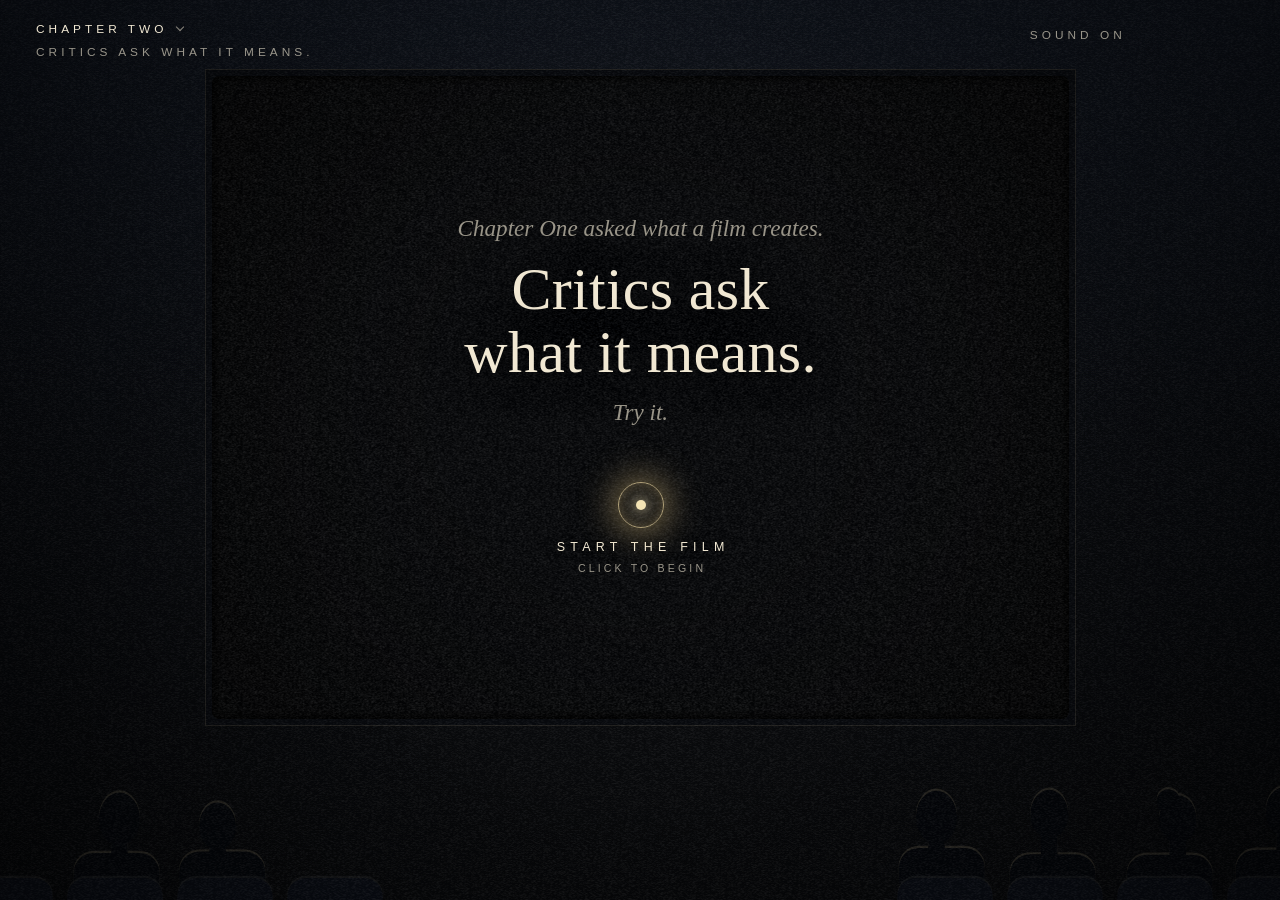
==== commit 27c560a8: "Fix overlapping text and buttons on phones Smaller type on phones, header kept on one line, Chapter " ====
--- a/chapter2-3.html
+++ b/chapter2-3.html
@@ -102,8 +102,17 @@
 .btn:hover{background:rgba(205,187,142,.12)}
 noscript{position:fixed;inset:0;display:grid;place-items:center;text-align:center;padding:2rem;font-family:var(--serif);font-size:1.4rem}
 @media (max-width:640px){
-  .top{font-size:.66rem;letter-spacing:.26em}
+  .top{font-size:.6rem;letter-spacing:.18em;padding-left:16px;padding-right:12px}
+  .top .left,.top .left b,.top button{white-space:nowrap}
+  .top .right{flex-wrap:nowrap;gap:2px}
+  .top button{font-size:.6rem;letter-spacing:.12em;padding:10px 4px}
   .top .left .scn{display:none}
+  .bottom{font-size:.6rem;letter-spacing:.22em}
+  .cta .t1{font-size:.7rem}
+  .cta .t2{font-size:.58rem}
+  .btn{font-size:.7rem;letter-spacing:.34em;padding:13px 18px 13px calc(18px + .34em)}
+  #rev .by{font-size:.64rem}
+  .opts.caps .opt{font-size:.74rem;letter-spacing:.24em}
 }
 @media (prefers-reduced-motion:reduce){.cta .ring{animation:none}}
 </style>
@@ -1328,6 +1337,7 @@
 .chapnav a{display:block;padding:10px 14px;font-size:.72rem;letter-spacing:.34em;text-transform:uppercase;text-decoration:none;color:rgba(241,232,211,.62);white-space:nowrap;transition:color .5s}
 .chapnav a:hover,.chapnav a:focus-visible{color:#f1e8d3;outline:none}
 .chapnav a.cur{color:#cdbb8e}
+@media (max-width:640px){.chapnav a{font-size:.62rem;letter-spacing:.24em}}
 </style>
 <script>
 (()=>{
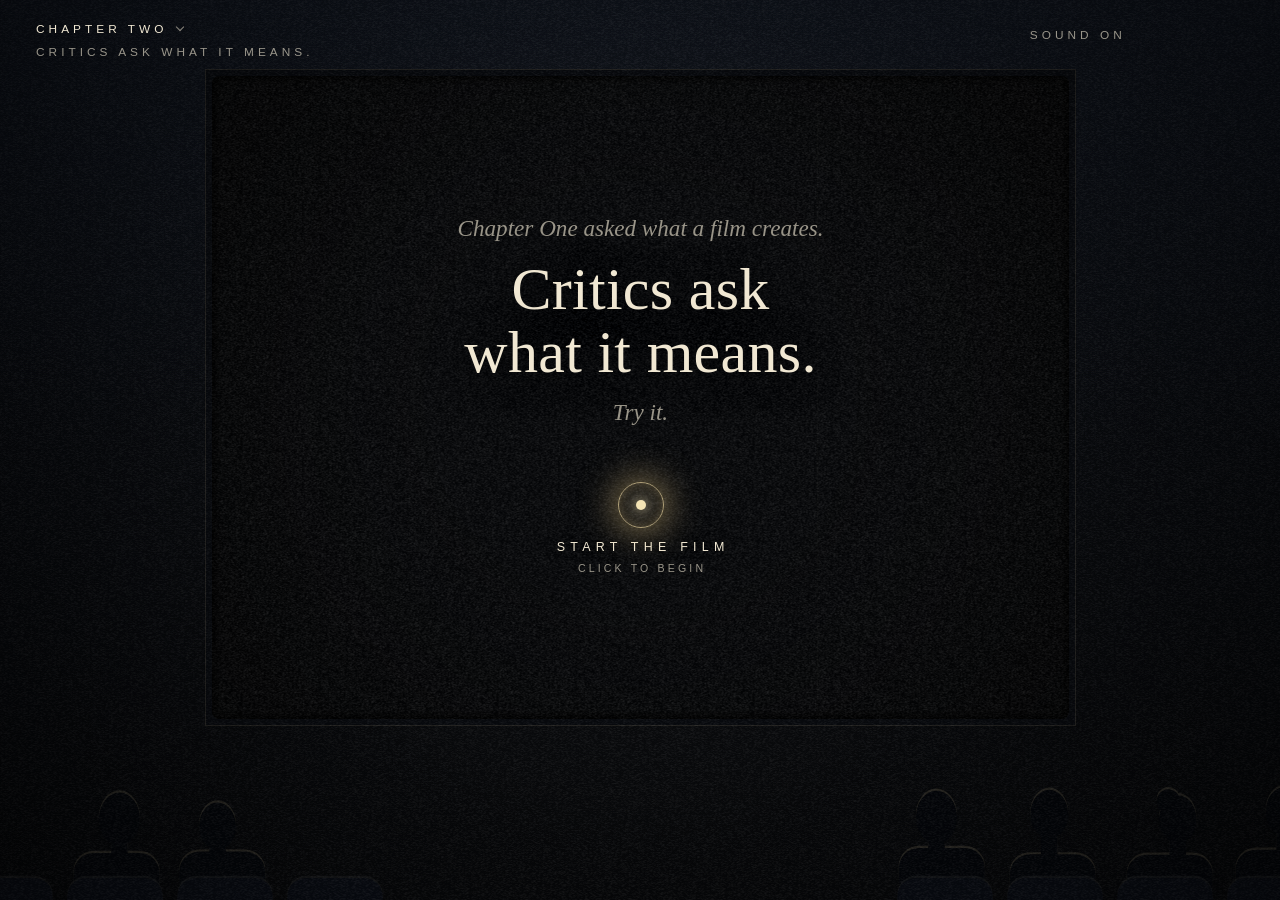
==== commit 4b6da113: "Phones: smaller text, no focus box on Roll camera Chapter One captions, take card and ending text on" ====
--- a/chapter2-3.html
+++ b/chapter2-3.html
@@ -113,6 +113,7 @@
   .btn{font-size:.7rem;letter-spacing:.34em;padding:13px 18px 13px calc(18px + .34em)}
   #rev .by{font-size:.64rem}
   .opts.caps .opt{font-size:.74rem;letter-spacing:.24em}
+  .opt{font-size:.98rem}
 }
 @media (prefers-reduced-motion:reduce){.cta .ring{animation:none}}
 </style>
